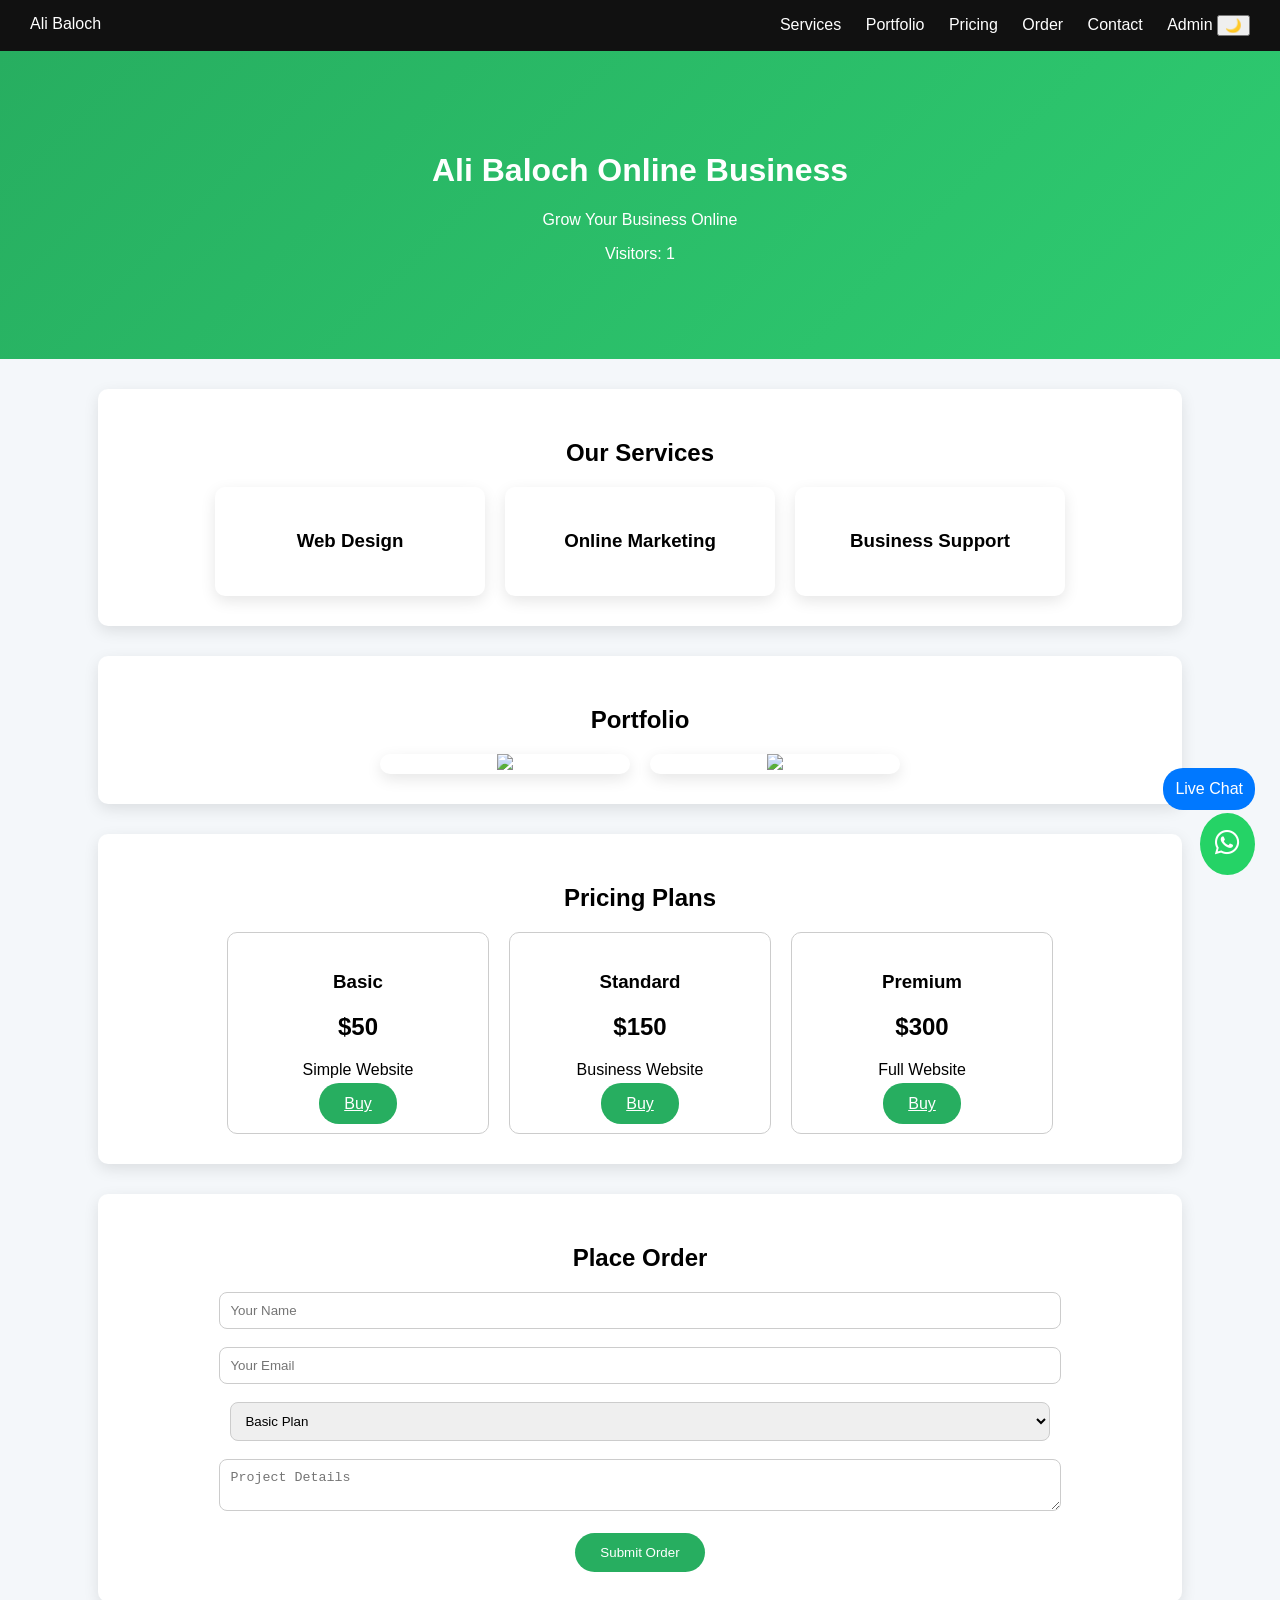
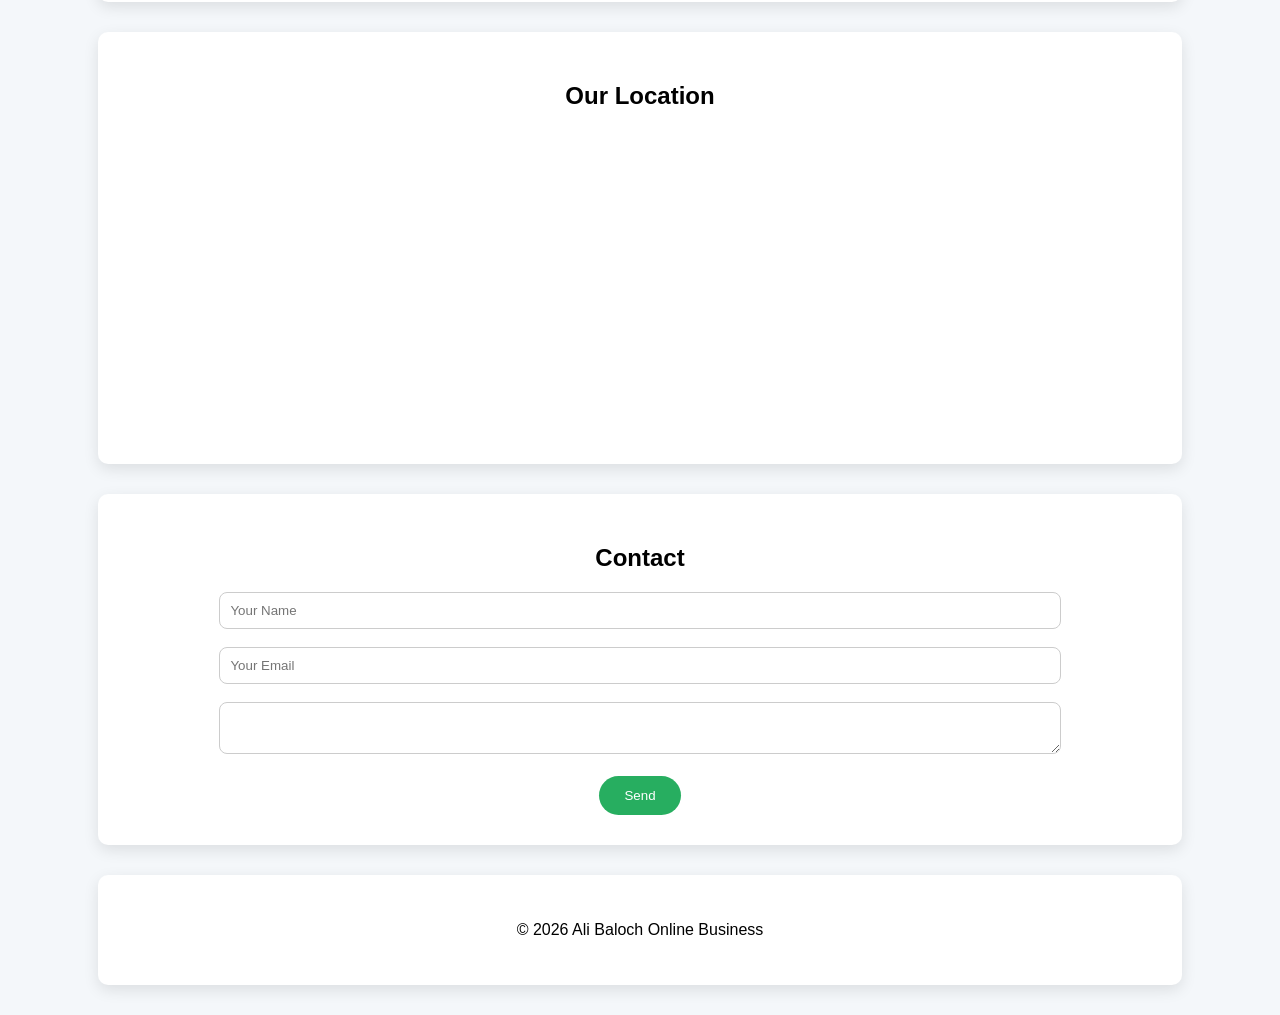
==== index.html @ 7f654d71 "Updated SEO description with ranking keywords" ====
<!DOCTYPE html>
<html lang="en"> 
<head> <meta name="google-site-verification" content="JwLX0HOMnzBrq7Of07ABtjmrwjhUxi854IWbUmr4bjE" />
<meta charset="UTF-8">
<meta name="viewport" content="width=device-width, initial-scale=1.0">

<title>Ali Baloch Online Business</title>

<meta name="description" content="Professional Web Design, Marketing and Online Business Services">
<meta name="keywords" content="web design, freelancer, online marketing, portfolio">
<meta name="author" content="Ali Baloch">

<link rel="stylesheet" href="https://cdnjs.cloudflare.com/ajax/libs/font-awesome/6.5.0/css/all.min.css">

<script src="https://cdn.jsdelivr.net/npm/particles.js"></script>

<style>

body{
margin:0;
font-family:Arial;
background:#f4f7fa;
text-align:center;
}

.dark{
background:#111;
color:white;
}

/* loader */

#loader{
position:fixed;
width:100%;
height:100%;
background:white;
display:flex;
justify-content:center;
align-items:center;
z-index:9999;
}

.spinner{
border:6px solid #eee;
border-top:6px solid #27ae60;
border-radius:50%;
width:60px;
height:60px;
animation:spin 1s linear infinite;
}

@keyframes spin{
100%{transform:rotate(360deg)}
}

/* navbar */

.navbar{
background:#111;
color:white;
display:flex;
justify-content:space-between;
padding:15px 30px;
}

.menu a{
color:white;
margin-left:20px;
text-decoration:none;
}

/* hero */

.hero{
background:linear-gradient(135deg,#27ae60,#2ecc71);
color:white;
padding:80px 20px;
}

/* boxes */

.box{
background:white;
padding:30px;
margin:30px auto;
width:80%;
border-radius:10px;
box-shadow:0 5px 15px rgba(0,0,0,0.1);
}

/* services */

.services{
display:flex;
flex-wrap:wrap;
gap:20px;
justify-content:center;
}

.service-card{
width:220px;
padding:25px;
border-radius:10px;
box-shadow:0 5px 15px rgba(0,0,0,0.1);
}

/* portfolio */

.portfolio{
display:flex;
flex-wrap:wrap;
gap:20px;
justify-content:center;
}

.project{
width:250px;
border-radius:10px;
overflow:hidden;
box-shadow:0 5px 15px rgba(0,0,0,0.1);
}

.project img{
width:100%;
}

/* pricing */

.pricing{
display:flex;
flex-wrap:wrap;
gap:20px;
justify-content:center;
}

.price-card{
border:1px solid #ccc;
padding:20px;
border-radius:10px;
width:220px;
}

/* form */

form input,form textarea,select{
width:80%;
padding:10px;
border-radius:8px;
border:1px solid #ccc;
}

.form-btn{
padding:12px 25px;
background:#27ae60;
color:white;
border:none;
border-radius:20px;
}

/* whatsapp */

.whatsapp{
position:fixed;
bottom:25px;
right:25px;
background:#25D366;
color:white;
font-size:28px;
padding:15px;
border-radius:50%;
}

/* live chat */

.livechat{
position:fixed;
bottom:90px;
right:25px;
background:#0078ff;
color:white;
padding:12px;
border-radius:20px;
text-decoration:none;
}

/* chatbot */

.chatbot{
position:fixed;
bottom:160px;
right:25px;
background:white;
width:250px;
padding:15px;
border-radius:10px;
box-shadow:0 5px 15px rgba(0,0,0,0.2);
display:none;
}

</style>

</head>

<body>

<div id="loader"><div class="spinner"></div></div>

<!-- navbar -->

<div class="navbar">

<div>Ali Baloch</div>

<div class="menu">
<a href="#services">Services</a>
<a href="#portfolio">Portfolio</a>
<a href="#pricing">Pricing</a>
<a href="#order">Order</a>
<a href="#contact">Contact</a>
<a href="#" onclick="adminLogin()">Admin</a>
<button onclick="toggleMode()">🌙</button>
</div>

</div>

<!-- hero -->

<div class="hero">

<h1>Ali Baloch Online Business</h1>

<p>Grow Your Business Online</p>

<p>Visitors: <span id="visits">0</span></p>

</div>

<!-- services -->

<div class="box" id="services">

<h2>Our Services</h2>

<div class="services">

<div class="service-card">
<h3>Web Design</h3>
</div>

<div class="service-card">
<h3>Online Marketing</h3>
</div>

<div class="service-card">
<h3>Business Support</h3>
</div>

</div>

</div>

<!-- portfolio -->

<div class="box" id="portfolio">

<h2>Portfolio</h2>

<div class="portfolio">

<div class="project">
<img src="https://picsum.photos/300/200?1">
</div>

<div class="project">
<img src="https://picsum.photos/300/200?2">
</div>

</div>

</div>

<!-- pricing -->

<div class="box" id="pricing">

<h2>Pricing Plans</h2>

<div class="pricing">

<div class="price-card">

<h3>Basic</h3>

<h2>$50</h2>

<p>Simple Website</p>

<a href="https://www.paypal.com/paypalme/alibaloch" class="form-btn">Buy</a>

</div>

<div class="price-card">

<h3>Standard</h3>

<h2>$150</h2>

<p>Business Website</p>

<a href="https://www.paypal.com/paypalme/alibaloch" class="form-btn">Buy</a>

</div>

<div class="price-card">

<h3>Premium</h3>

<h2>$300</h2>

<p>Full Website</p>

<a href="https://www.paypal.com/paypalme/alibaloch" class="form-btn">Buy</a>

</div>

</div>

</div>

<!-- order form -->

<div class="box" id="order">

<h2>Place Order</h2>

<form>

<input type="text" placeholder="Your Name"><br><br>

<input type="email" placeholder="Your Email"><br><br>

<select>

<option>Basic Plan</option>

<option>Standard Plan</option>

<option>Premium Plan</option>

</select><br><br>

<textarea placeholder="Project Details"></textarea><br><br>

<button class="form-btn">Submit Order</button>

</form>

</div>

<!-- google map -->

<div class="box">

<h2>Our Location</h2>

<iframe
src="https://maps.google.com/maps?q=Tando%20Adam%20Pakistan&t=&z=13&ie=UTF8&iwloc=&output=embed"
width="90%"
height="300"
style="border:0">
</iframe>

</div>

<!-- contact -->

<div class="box" id="contact">

<h2>Contact</h2>

<form action="https://formsubmit.co/alimagsibaloch574@gmail.com" method="POST">

<input type="text" name="name" placeholder="Your Name"><br><br>

<input type="email" name="email" placeholder="Your Email"><br><br>

<textarea name="message"></textarea><br><br>

<button class="form-btn">Send</button>

</form>

</div>

<footer class="box">

<p>© 2026 Ali Baloch Online Business</p>

</footer>

<a href="https://wa.me/923113302893" class="whatsapp">
<i class="fab fa-whatsapp"></i>
</a>

<a href="https://wa.me/923113302893" class="livechat">
Live Chat
</a>

<div class="chatbot" id="chatbot">

<p>Ask AI</p>

<input id="question">

<button onclick="askAI()">Send</button>

<p id="answer"></p>

</div>

<script>

/* loader */

window.onload=function(){
document.getElementById("loader").style.display="none"
}

/* dark mode */

function toggleMode(){
document.body.classList.toggle("dark")
}

/* visitor counter */

if(localStorage.visits){
localStorage.visits=Number(localStorage.visits)+1
}else{
localStorage.visits=1
}

document.getElementById("visits").innerText=localStorage.visits

/* chatbot open */

setTimeout(()=>{
document.getElementById("chatbot").style.display="block"
},6000)

/* fake AI */

function askAI(){
document.getElementById("answer").innerText="AI response will appear here"
}

/* admin blog */

function adminLogin(){

let pass=prompt("Enter Admin Password")

if(pass==="admin123"){

let post=prompt("Write blog")

localStorage.setItem("blogPost",post)

alert("Blog Saved")

}else{

alert("Wrong password")

}

}

</script>

</body>
</html>
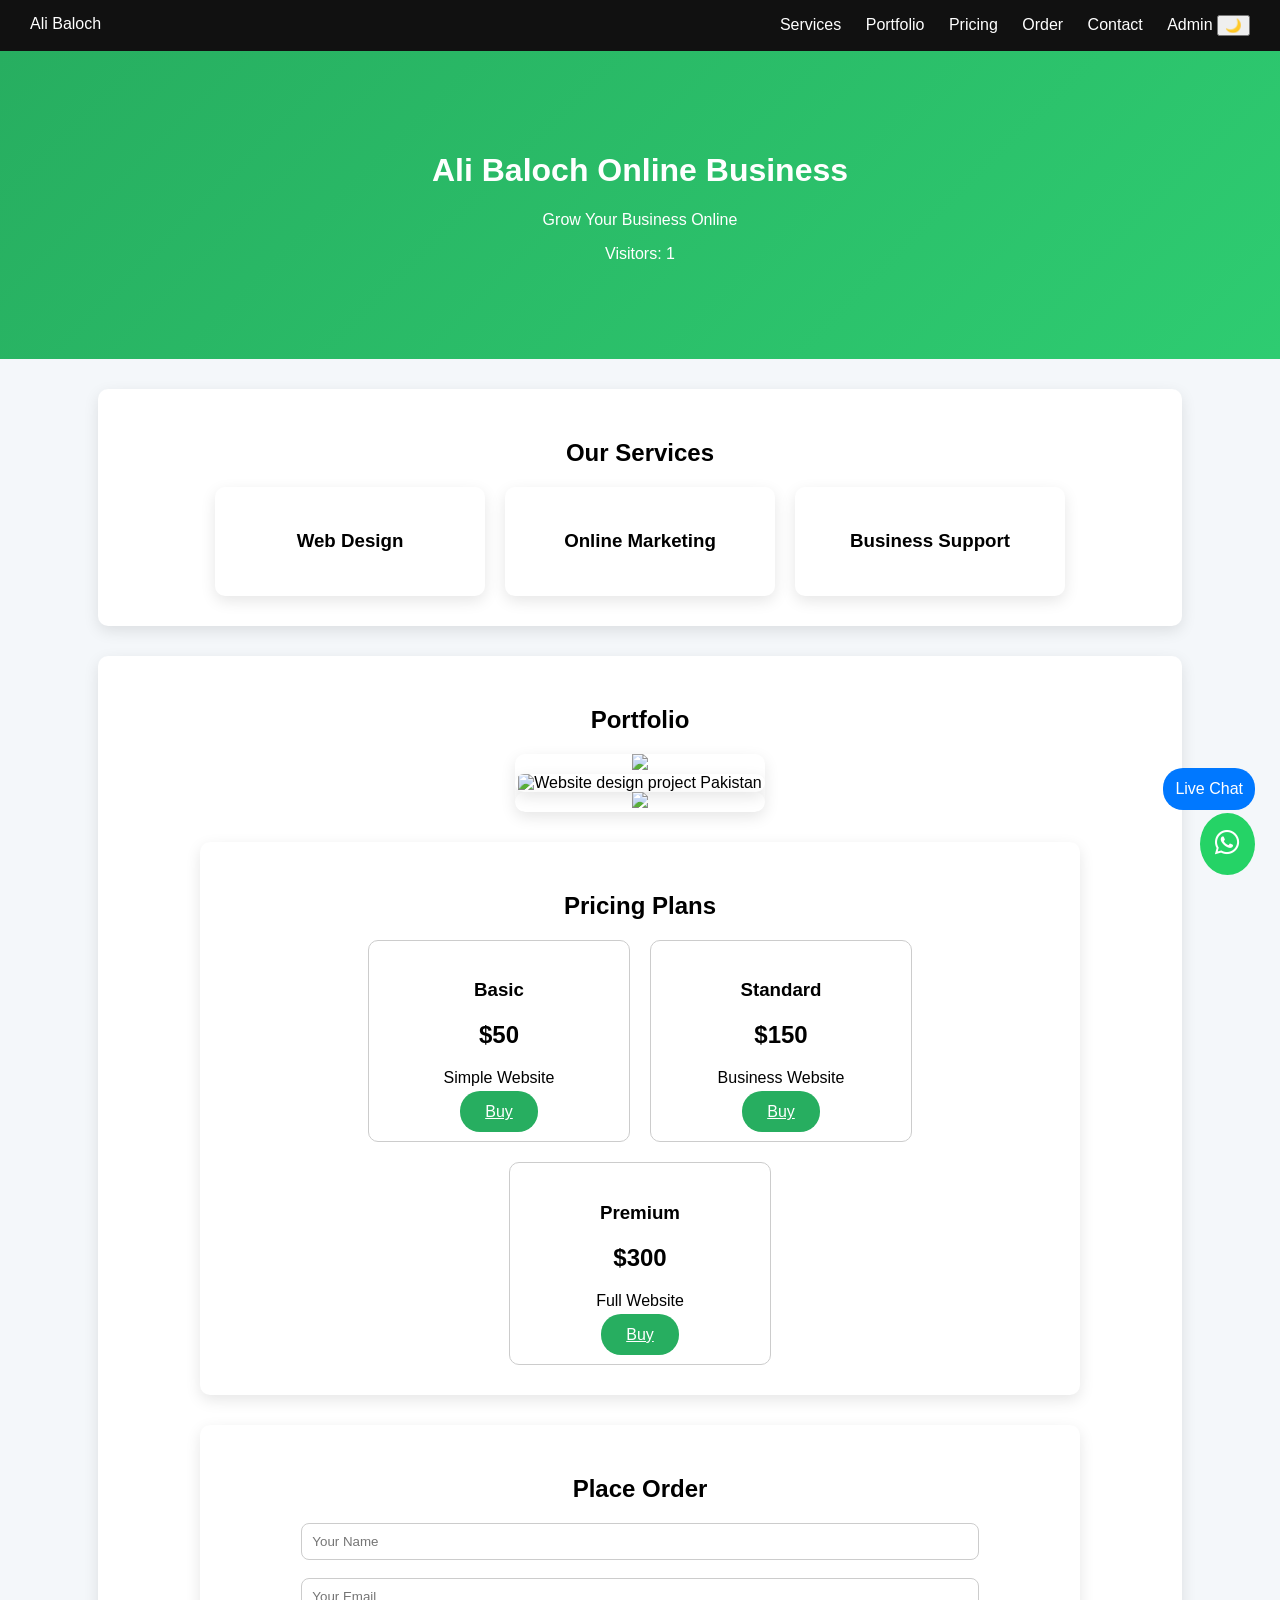
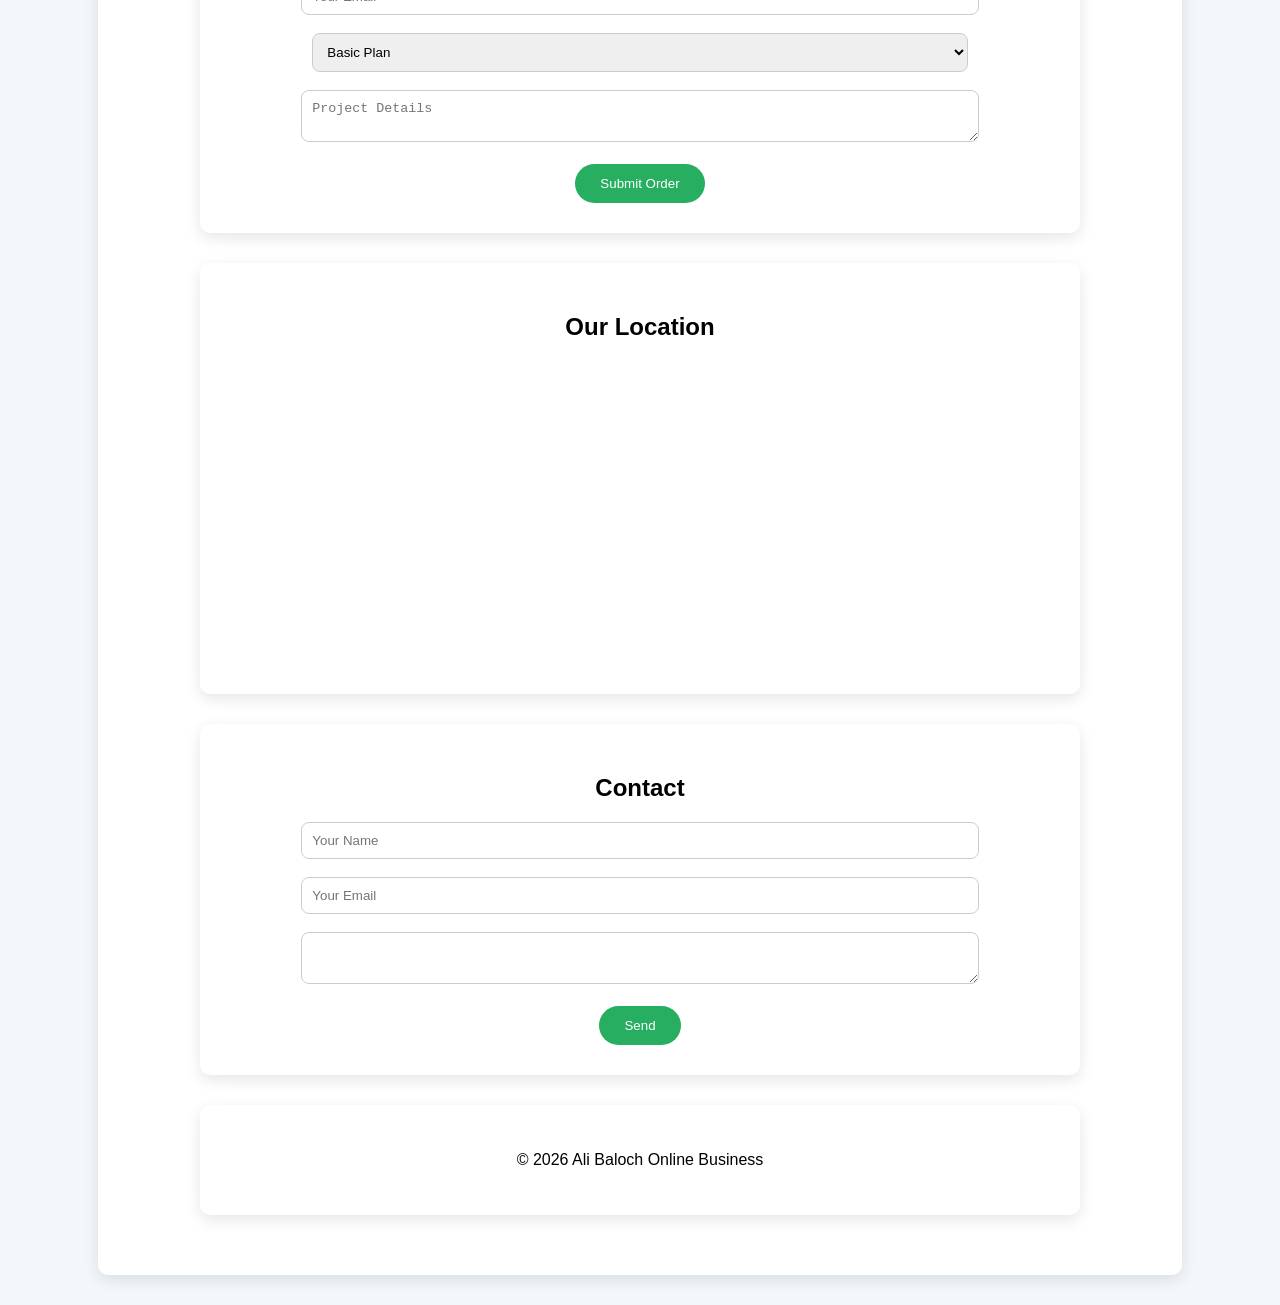
==== commit b55ed945: "Added SEO alt tags to portfolio images" ====
--- a/index.html
+++ b/index.html
@@ -4,7 +4,7 @@
 <meta charset="UTF-8">
 <meta name="viewport" content="width=device-width, initial-scale=1.0">
 
-<title>Ali Baloch Online Business</title>
+<title>Ali Baloch - Web Developer in Pakistan | Cheap Website Design</title>
 
 <meta name="description" content="Professional Web Design, Marketing and Online Business Services">
 <meta name="keywords" content="web design, freelancer, online marketing, portfolio">
@@ -269,9 +269,11 @@
 <div class="portfolio">
 
 <div class="project">
-<img src="https://picsum.photos/300/200?1">
-</div>
-
+<img src="https://picsum.photos/300/200?1"> 
+<div class="project">
+<img src="https://picsum.photos/300/200?1" alt="Website design project Pakistan">
+</div>
+ 
 <div class="project">
 <img src="https://picsum.photos/300/200?2">
 </div>
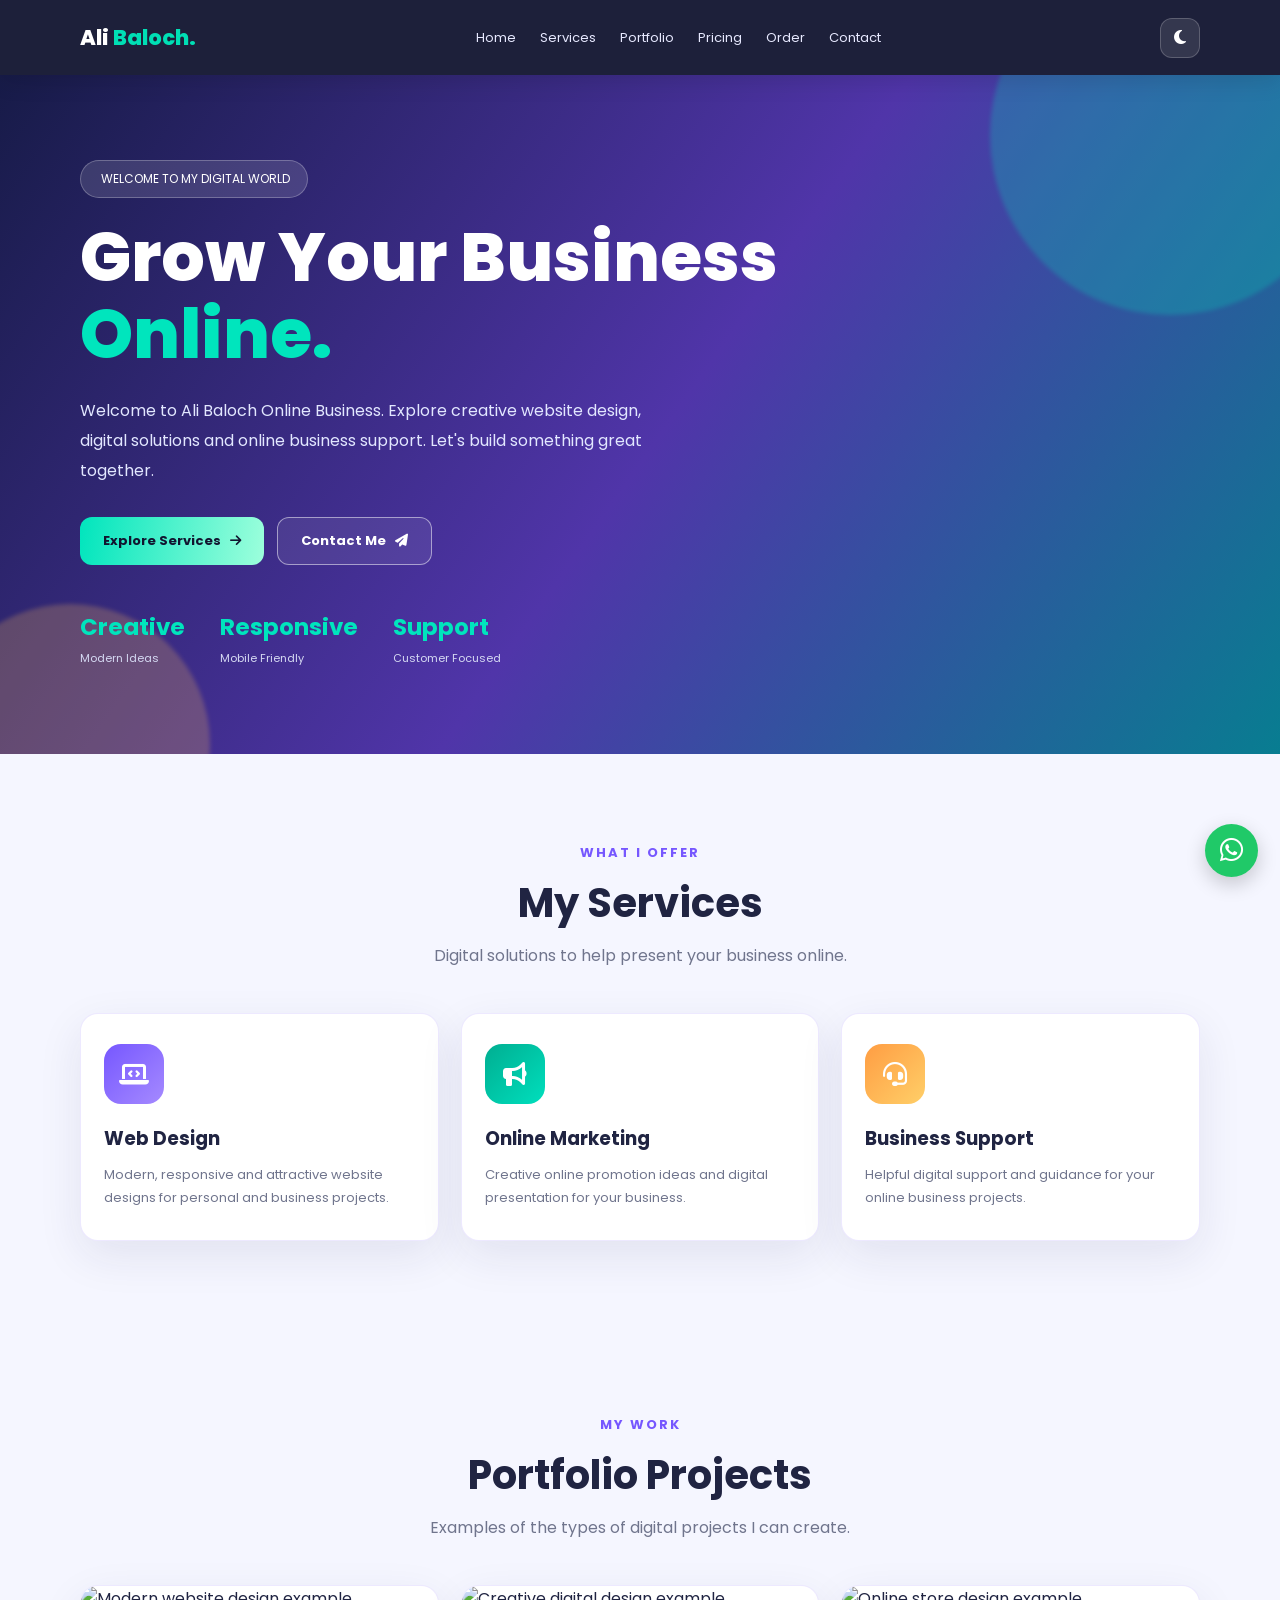
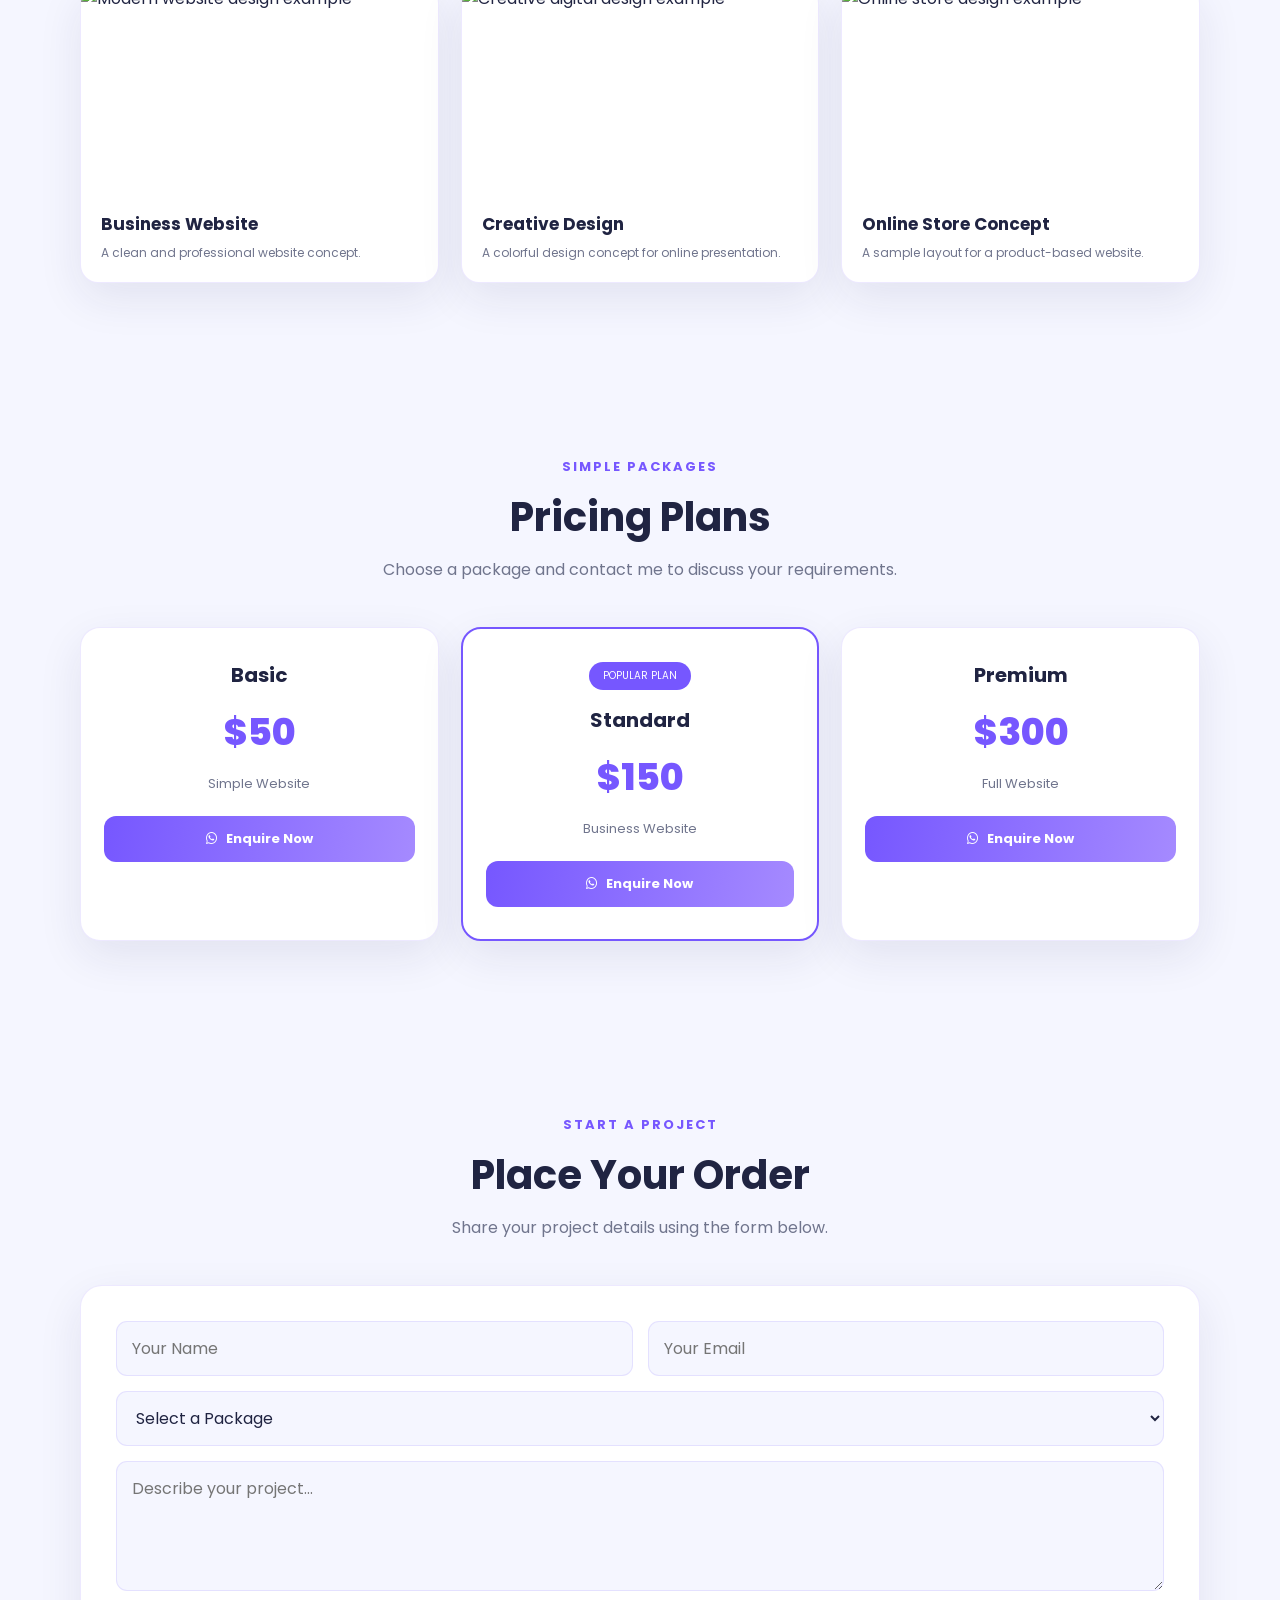
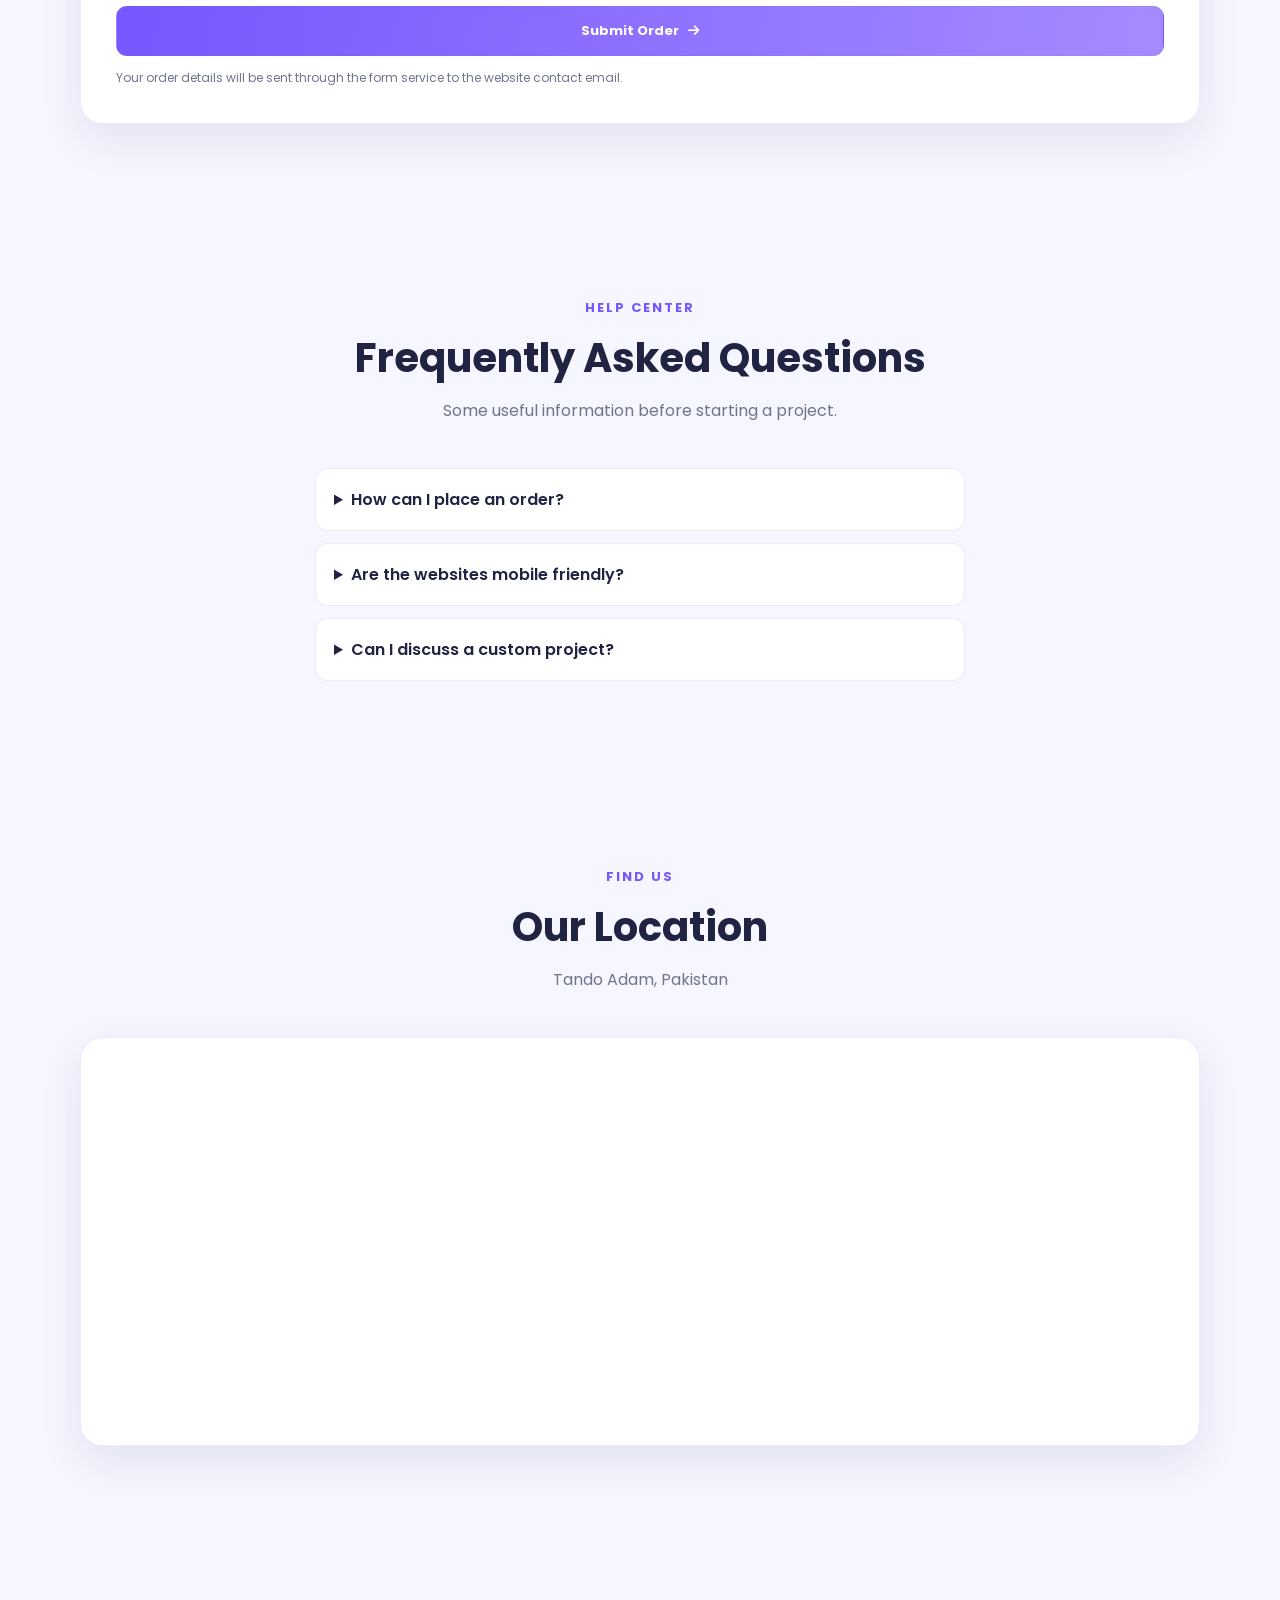
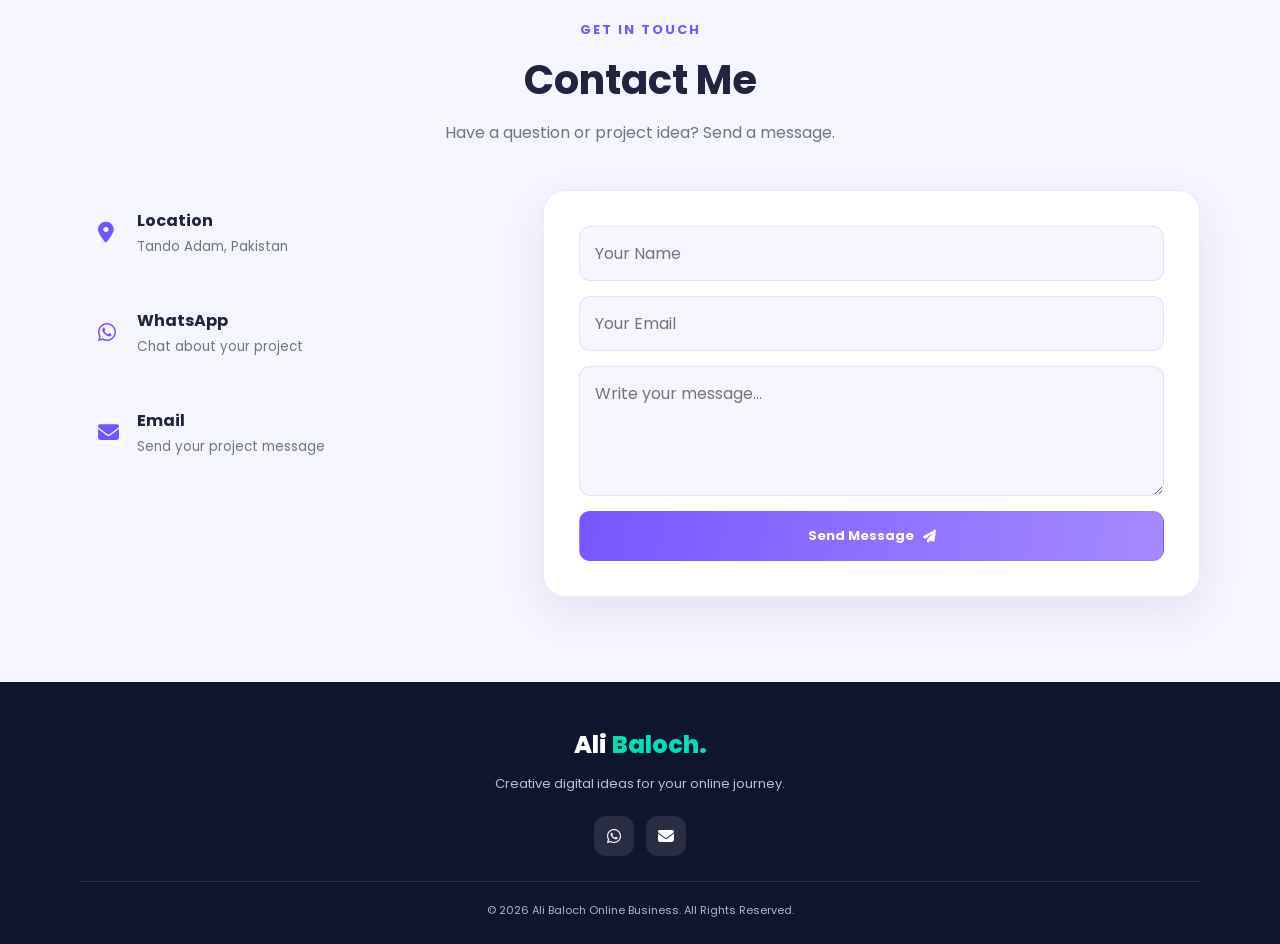
==== commit 0c5eebcc: "Update website design and add animations" ====
--- a/index.html
+++ b/index.html
@@ -1,488 +1,1201 @@
+
 <!DOCTYPE html>
-<html lang="en"> 
-<head> <meta name="google-site-verification" content="JwLX0HOMnzBrq7Of07ABtjmrwjhUxi854IWbUmr4bjE" />
+<html lang="en">
+<head>
 <meta charset="UTF-8">
+<meta name="google-site-verification" content="JwLX0HOMnzBrq7Of07ABtjmrwjhUxi854IWbUmr4bjE">
 <meta name="viewport" content="width=device-width, initial-scale=1.0">
 
-<title>Ali Baloch - Web Developer in Pakistan | Cheap Website Design</title>
-
-<meta name="description" content="Professional Web Design, Marketing and Online Business Services">
-<meta name="keywords" content="web design, freelancer, online marketing, portfolio">
+<title>Ali Baloch | Creative Digital Services</title>
+<meta name="description" content="Ali Baloch Online Business - Web Design, Online Marketing and Business Support.">
+<meta name="keywords" content="Ali Baloch, web design, website development, online marketing, Pakistan">
 <meta name="author" content="Ali Baloch">
-
+<meta name="theme-color" content="#10152f">
+
+<link rel="preconnect" href="https://fonts.googleapis.com">
+<link rel="preconnect" href="https://fonts.gstatic.com" crossorigin>
+<link href="https://fonts.googleapis.com/css2?family=Poppins:wght@400;500;600;700;800&display=swap" rel="stylesheet">
 <link rel="stylesheet" href="https://cdnjs.cloudflare.com/ajax/libs/font-awesome/6.5.0/css/all.min.css">
 
-<script src="https://cdn.jsdelivr.net/npm/particles.js"></script>
-
 <style>
-
-body{
-margin:0;
-font-family:Arial;
-background:#f4f7fa;
-text-align:center;
-}
-
-.dark{
-background:#111;
-color:white;
-}
-
-/* loader */
-
-#loader{
-position:fixed;
-width:100%;
-height:100%;
-background:white;
-display:flex;
-justify-content:center;
-align-items:center;
-z-index:9999;
-}
-
-.spinner{
-border:6px solid #eee;
-border-top:6px solid #27ae60;
-border-radius:50%;
-width:60px;
-height:60px;
-animation:spin 1s linear infinite;
-}
-
-@keyframes spin{
-100%{transform:rotate(360deg)}
-}
-
-/* navbar */
-
-.navbar{
-background:#111;
-color:white;
-display:flex;
-justify-content:space-between;
-padding:15px 30px;
-}
-
-.menu a{
-color:white;
-margin-left:20px;
-text-decoration:none;
-}
-
-/* hero */
-
-.hero{
-background:linear-gradient(135deg,#27ae60,#2ecc71);
-color:white;
-padding:80px 20px;
-}
-
-/* boxes */
-
-.box{
-background:white;
-padding:30px;
-margin:30px auto;
-width:80%;
-border-radius:10px;
-box-shadow:0 5px 15px rgba(0,0,0,0.1);
-}
-
-/* services */
-
-.services{
-display:flex;
-flex-wrap:wrap;
-gap:20px;
-justify-content:center;
-}
-
-.service-card{
-width:220px;
-padding:25px;
-border-radius:10px;
-box-shadow:0 5px 15px rgba(0,0,0,0.1);
-}
-
-/* portfolio */
-
-.portfolio{
-display:flex;
-flex-wrap:wrap;
-gap:20px;
-justify-content:center;
-}
-
-.project{
-width:250px;
-border-radius:10px;
-overflow:hidden;
-box-shadow:0 5px 15px rgba(0,0,0,0.1);
-}
-
-.project img{
-width:100%;
-}
-
-/* pricing */
-
-.pricing{
-display:flex;
-flex-wrap:wrap;
-gap:20px;
-justify-content:center;
-}
-
-.price-card{
-border:1px solid #ccc;
-padding:20px;
-border-radius:10px;
-width:220px;
-}
-
-/* form */
-
-form input,form textarea,select{
-width:80%;
-padding:10px;
-border-radius:8px;
-border:1px solid #ccc;
-}
-
-.form-btn{
-padding:12px 25px;
-background:#27ae60;
-color:white;
-border:none;
-border-radius:20px;
-}
-
-/* whatsapp */
-
-.whatsapp{
-position:fixed;
-bottom:25px;
-right:25px;
-background:#25D366;
-color:white;
-font-size:28px;
-padding:15px;
-border-radius:50%;
-}
-
-/* live chat */
-
-.livechat{
-position:fixed;
-bottom:90px;
-right:25px;
-background:#0078ff;
-color:white;
-padding:12px;
-border-radius:20px;
-text-decoration:none;
-}
-
-/* chatbot */
-
-.chatbot{
-position:fixed;
-bottom:160px;
-right:25px;
-background:white;
-width:250px;
-padding:15px;
-border-radius:10px;
-box-shadow:0 5px 15px rgba(0,0,0,0.2);
-display:none;
-}
-
+:root {
+  --primary: #7657ff;
+  --secondary: #00c9a7;
+  --accent: #ffbd59;
+  --bg: #f5f6ff;
+  --surface: #ffffff;
+  --text: #202442;
+  --muted: #70758d;
+  --border: rgba(118,87,255,.13);
+  --shadow: 0 15px 45px rgba(35,31,90,.09);
+}
+
+* {
+  margin: 0;
+  padding: 0;
+  box-sizing: border-box;
+  scroll-behavior: smooth;
+}
+
+body {
+  font-family: 'Poppins', sans-serif;
+  background: var(--bg);
+  color: var(--text);
+  overflow-x: hidden;
+  transition: background .3s, color .3s;
+}
+
+body.dark {
+  --bg: #0d1022;
+  --surface: #171b34;
+  --text: #f5f5ff;
+  --muted: #b3b8d0;
+  --border: rgba(255,255,255,.09);
+  --shadow: 0 15px 45px rgba(0,0,0,.25);
+}
+
+a {
+  text-decoration: none;
+  color: inherit;
+}
+
+button, input, textarea, select {
+  font: inherit;
+}
+
+button, a {
+  -webkit-tap-highlight-color: transparent;
+}
+
+.container {
+  width: min(1120px, 90%);
+  margin: auto;
+}
+
+.section {
+  padding: 85px 0;
+}
+
+.section-heading {
+  text-align: center;
+  margin-bottom: 45px;
+}
+
+.section-heading span {
+  color: var(--primary);
+  font-size: 13px;
+  font-weight: 700;
+  text-transform: uppercase;
+  letter-spacing: 2px;
+}
+
+.section-heading h2 {
+  font-size: clamp(28px, 4vw, 40px);
+  margin-top: 9px;
+}
+
+.section-heading p {
+  color: var(--muted);
+  margin-top: 10px;
+}
+
+/* Loading screen */
+
+#loader {
+  position: fixed;
+  inset: 0;
+  background: #10152f;
+  display: grid;
+  place-items: center;
+  z-index: 99999;
+  transition: opacity .5s, visibility .5s;
+}
+
+#loader.hide {
+  opacity: 0;
+  visibility: hidden;
+}
+
+.loader-ring {
+  width: 65px;
+  height: 65px;
+  border: 5px solid rgba(255,255,255,.2);
+  border-top-color: #00e0b5;
+  border-radius: 50%;
+  animation: spin 1s linear infinite;
+}
+
+@keyframes spin {
+  to { transform: rotate(360deg); }
+}
+
+/* Navbar */
+
+.navbar {
+  position: sticky;
+  top: 0;
+  z-index: 1000;
+  background: rgba(15,19,46,.94);
+  backdrop-filter: blur(15px);
+  box-shadow: 0 5px 25px rgba(0,0,0,.12);
+}
+
+.nav-inner {
+  min-height: 75px;
+  display: flex;
+  align-items: center;
+  justify-content: space-between;
+  gap: 20px;
+}
+
+.logo {
+  color: white;
+  font-size: 21px;
+  font-weight: 800;
+  white-space: nowrap;
+}
+
+.logo span {
+  color: #00dfb5;
+}
+
+.nav-links {
+  display: flex;
+  align-items: center;
+  gap: 24px;
+}
+
+.nav-links a {
+  color: #e7e9ff;
+  font-size: 13px;
+  transition: color .25s;
+}
+
+.nav-links a:hover {
+  color: #00dfb5;
+}
+
+.nav-actions {
+  display: flex;
+  align-items: center;
+  gap: 10px;
+}
+
+.icon-btn, .menu-btn {
+  border: 1px solid rgba(255,255,255,.2);
+  background: rgba(255,255,255,.1);
+  color: white;
+  width: 40px;
+  height: 40px;
+  border-radius: 12px;
+  cursor: pointer;
+}
+
+.menu-btn {
+  display: none;
+}
+
+/* Hero */
+
+.hero {
+  min-height: 610px;
+  display: flex;
+  align-items: center;
+  position: relative;
+  overflow: hidden;
+  color: white;
+  background: linear-gradient(125deg,#171b48,#5035a9 52%,#087d91);
+}
+
+.hero::before, .hero::after {
+  content: "";
+  position: absolute;
+  border-radius: 50%;
+  filter: blur(2px);
+  opacity: .23;
+  animation: float 8s ease-in-out infinite;
+}
+
+.hero::before {
+  width: 360px;
+  height: 360px;
+  background: #00e5bd;
+  top: -120px;
+  right: -70px;
+}
+
+.hero::after {
+  width: 280px;
+  height: 280px;
+  background: #ffbd59;
+  bottom: -130px;
+  left: -70px;
+  animation-delay: -3s;
+}
+
+@keyframes float {
+  0%,100% { transform: translateY(0) translateX(0); }
+  50% { transform: translateY(-28px) translateX(15px); }
+}
+
+.hero-content {
+  position: relative;
+  z-index: 2;
+  max-width: 760px;
+  padding: 85px 0;
+  animation: rise .9s ease both;
+}
+
+@keyframes rise {
+  from { opacity: 0; transform: translateY(25px); }
+  to { opacity: 1; transform: translateY(0); }
+}
+
+.hero-tag {
+  display: inline-block;
+  background: rgba(255,255,255,.13);
+  border: 1px solid rgba(255,255,255,.25);
+  border-radius: 30px;
+  padding: 9px 17px;
+  font-size: 12px;
+  margin-bottom: 22px;
+}
+
+.hero h1 {
+  font-size: clamp(38px, 7vw, 68px);
+  line-height: 1.13;
+  font-weight: 800;
+}
+
+.hero h1 span {
+  color: #00e5bd;
+}
+
+.hero p {
+  color: #e2e7ff;
+  font-size: 16px;
+  line-height: 1.9;
+  max-width: 610px;
+  margin: 22px 0 30px;
+}
+
+.hero-buttons {
+  display: flex;
+  gap: 13px;
+  flex-wrap: wrap;
+}
+
+.btn {
+  display: inline-flex;
+  align-items: center;
+  justify-content: center;
+  gap: 9px;
+  padding: 13px 23px;
+  border-radius: 12px;
+  border: 0;
+  cursor: pointer;
+  font-weight: 700;
+  font-size: 13px;
+  transition: transform .25s, box-shadow .25s;
+}
+
+.btn:hover {
+  transform: translateY(-4px);
+  box-shadow: 0 12px 25px rgba(0,0,0,.16);
+}
+
+.btn-primary {
+  color: #11152f;
+  background: linear-gradient(100deg,#00e5bd,#9dffdc);
+}
+
+.btn-outline {
+  color: white;
+  border: 1px solid rgba(255,255,255,.5);
+  background: rgba(255,255,255,.08);
+}
+
+.hero-stats {
+  display: flex;
+  gap: 35px;
+  margin-top: 45px;
+  flex-wrap: wrap;
+}
+
+.stat strong {
+  display: block;
+  font-size: 23px;
+  color: #00e5bd;
+}
+
+.stat small {
+  color: #d5d9f2;
+  font-size: 11px;
+}
+
+/* General cards */
+
+.box {
+  background: var(--surface);
+  border: 1px solid var(--border);
+  border-radius: 22px;
+  box-shadow: var(--shadow);
+  padding: 35px;
+}
+
+.services-grid, .portfolio-grid, .pricing-grid {
+  display: grid;
+  grid-template-columns: repeat(3, 1fr);
+  gap: 22px;
+}
+
+.service-card {
+  padding: 30px 23px;
+  background: var(--surface);
+  border: 1px solid var(--border);
+  border-radius: 18px;
+  box-shadow: var(--shadow);
+  transition: transform .3s, border-color .3s;
+}
+
+.service-card:hover {
+  transform: translateY(-9px);
+  border-color: var(--primary);
+}
+
+.service-icon {
+  width: 60px;
+  height: 60px;
+  display: grid;
+  place-items: center;
+  color: white;
+  font-size: 24px;
+  border-radius: 17px;
+  background: linear-gradient(135deg,var(--primary),#a58aff);
+  margin-bottom: 20px;
+}
+
+.service-card:nth-child(2) .service-icon {
+  background: linear-gradient(135deg,#00ae91,#00dfbd);
+}
+
+.service-card:nth-child(3) .service-icon {
+  background: linear-gradient(135deg,#ff9d43,#ffcf68);
+}
+
+.service-card h3 {
+  margin-bottom: 10px;
+}
+
+.service-card p {
+  color: var(--muted);
+  font-size: 13px;
+  line-height: 1.8;
+}
+
+/* Portfolio */
+
+.project {
+  background: var(--surface);
+  border-radius: 18px;
+  overflow: hidden;
+  box-shadow: var(--shadow);
+  border: 1px solid var(--border);
+  transition: transform .3s;
+}
+
+.project:hover {
+  transform: translateY(-8px);
+}
+
+.project img {
+  width: 100%;
+  height: 205px;
+  object-fit: cover;
+  display: block;
+  transition: transform .5s;
+}
+
+.project:hover img {
+  transform: scale(1.06);
+}
+
+.project-info {
+  padding: 20px;
+  text-align: left;
+}
+
+.project-info h3 {
+  font-size: 17px;
+}
+
+.project-info p {
+  color: var(--muted);
+  font-size: 12px;
+  margin-top: 7px;
+}
+
+/* Pricing */
+
+.price-card {
+  position: relative;
+  padding: 32px 23px;
+  text-align: center;
+  background: var(--surface);
+  border: 1px solid var(--border);
+  border-radius: 20px;
+  box-shadow: var(--shadow);
+  transition: transform .3s;
+}
+
+.price-card:hover {
+  transform: translateY(-8px);
+}
+
+.price-card.featured {
+  border: 2px solid var(--primary);
+  transform: scale(1.035);
+}
+
+.popular {
+  display: inline-block;
+  background: var(--primary);
+  color: white;
+  padding: 6px 14px;
+  border-radius: 20px;
+  font-size: 10px;
+  margin-bottom: 15px;
+}
+
+.price-card h3 {
+  font-size: 20px;
+}
+
+.price {
+  font-size: 37px;
+  font-weight: 800;
+  color: var(--primary);
+  margin: 14px 0;
+}
+
+.price-card p {
+  color: var(--muted);
+  font-size: 13px;
+  margin-bottom: 22px;
+}
+
+.price-card .btn {
+  width: 100%;
+  background: linear-gradient(100deg,var(--primary),#a58aff);
+  color: white;
+}
+
+/* Order and contact forms */
+
+.form-grid {
+  display: grid;
+  grid-template-columns: 1fr 1fr;
+  gap: 15px;
+}
+
+.form-control {
+  width: 100%;
+  padding: 14px 15px;
+  color: var(--text);
+  background: var(--bg);
+  border: 1px solid var(--border);
+  border-radius: 11px;
+  outline: none;
+  transition: border .2s, box-shadow .2s;
+}
+
+.form-control:focus {
+  border-color: var(--primary);
+  box-shadow: 0 0 0 3px rgba(118,87,255,.12);
+}
+
+.form-control.full {
+  grid-column: 1 / -1;
+}
+
+textarea.form-control {
+  min-height: 130px;
+  resize: vertical;
+}
+
+.form-submit {
+  background: linear-gradient(100deg,var(--primary),#a58aff);
+  color: white;
+}
+
+.form-note {
+  color: var(--muted);
+  font-size: 12px;
+  margin-top: 12px;
+  line-height: 1.7;
+}
+
+/* Location and contact */
+
+.map-frame {
+  width: 100%;
+  height: 330px;
+  border: 0;
+  border-radius: 17px;
+}
+
+.contact-grid {
+  display: grid;
+  grid-template-columns: .8fr 1.2fr;
+  gap: 25px;
+  align-items: start;
+}
+
+.contact-info {
+  display: grid;
+  gap: 15px;
+}
+
+.contact-item {
+  display: flex;
+  align-items: center;
+  gap: 14px;
+  padding: 18px;
+  background: var(--bg);
+  border-radius: 14px;
+  text-align: left;
+}
+
+.contact-item i {
+  color: var(--primary);
+  font-size: 21px;
+  width: 25px;
+}
+
+.contact-item small {
+  display: block;
+  color: var(--muted);
+  margin-top: 4px;
+}
+
+/* FAQ helper */
+
+.faq-box {
+  max-width: 650px;
+  margin: auto;
+  text-align: left;
+}
+
+.faq-box details {
+  padding: 18px;
+  margin-bottom: 12px;
+  background: var(--surface);
+  border: 1px solid var(--border);
+  border-radius: 13px;
+}
+
+.faq-box summary {
+  cursor: pointer;
+  font-weight: 600;
+}
+
+.faq-box details p {
+  color: var(--muted);
+  font-size: 13px;
+  line-height: 1.8;
+  margin-top: 12px;
+}
+
+/* Footer */
+
+footer {
+  background: #10152f;
+  color: white;
+  padding: 45px 0 25px;
+  text-align: center;
+}
+
+.footer-logo {
+  font-size: 24px;
+  font-weight: 800;
+}
+
+.footer-logo span {
+  color: #00dfb5;
+}
+
+.footer-text {
+  color: #b9bfdc;
+  font-size: 13px;
+  margin: 12px 0 22px;
+}
+
+.socials {
+  display: flex;
+  justify-content: center;
+  gap: 12px;
+  margin-bottom: 25px;
+}
+
+.socials a {
+  width: 40px;
+  height: 40px;
+  display: grid;
+  place-items: center;
+  border-radius: 12px;
+  background: rgba(255,255,255,.1);
+  transition: background .2s, transform .2s;
+}
+
+.socials a:hover {
+  background: var(--primary);
+  transform: translateY(-4px);
+}
+
+.copyright {
+  border-top: 1px solid rgba(255,255,255,.12);
+  padding-top: 20px;
+  color: #aeb4d1;
+  font-size: 11px;
+}
+
+/* Floating buttons */
+
+.whatsapp, .top-button {
+  position: fixed;
+  right: 22px;
+  width: 53px;
+  height: 53px;
+  display: grid;
+  place-items: center;
+  color: white;
+  border-radius: 50%;
+  z-index: 900;
+  box-shadow: 0 7px 20px rgba(0,0,0,.2);
+  transition: transform .2s;
+}
+
+.whatsapp:hover, .top-button:hover {
+  transform: scale(1.1);
+}
+
+.whatsapp {
+  bottom: 23px;
+  background: #20c968;
+  font-size: 27px;
+}
+
+.top-button {
+  bottom: 88px;
+  background: var(--primary);
+  border: 0;
+  cursor: pointer;
+  opacity: 0;
+  visibility: hidden;
+}
+
+.top-button.show {
+  opacity: 1;
+  visibility: visible;
+}
+
+/* Scroll reveal */
+
+.reveal {
+  opacity: 0;
+  transform: translateY(25px);
+  transition: opacity .7s, transform .7s;
+}
+
+.reveal.visible {
+  opacity: 1;
+  transform: translateY(0);
+}
+
+/* Responsive */
+
+@media(max-width: 850px) {
+  .menu-btn { display: block; }
+
+  .nav-links {
+    display: none;
+    position: absolute;
+    top: 75px;
+    left: 0;
+    right: 0;
+    padding: 22px 5%;
+    background: #10152f;
+    flex-direction: column;
+    align-items: flex-start;
+    gap: 20px;
+  }
+
+  .nav-links.open { display: flex; }
+
+  .services-grid, .portfolio-grid, .pricing-grid {
+    grid-template-columns: repeat(2,1fr);
+  }
+
+  .contact-grid {
+    grid-template-columns: 1fr;
+  }
+}
+
+@media(max-width: 560px) {
+  .section { padding: 60px 0; }
+  .box { padding: 23px 17px; }
+  .services-grid, .portfolio-grid, .pricing-grid {
+    grid-template-columns: 1fr;
+  }
+  .price-card.featured { transform: none; }
+  .form-grid { grid-template-columns: 1fr; }
+  .form-control.full { grid-column: auto; }
+  .hero { min-height: 570px; }
+  .hero-content { padding: 65px 0; }
+  .hero-stats { gap: 20px; }
+  .nav-inner { min-height: 68px; }
+  .nav-links { top: 68px; }
+}
+
+@media(prefers-reduced-motion: reduce) {
+  *, *::before, *::after {
+    scroll-behavior: auto !important;
+    animation-duration: .01ms !important;
+    transition-duration: .01ms !important;
+  }
+}
 </style>
-
 </head>
 
 <body>
 
-<div id="loader"><div class="spinner"></div></div>
-
-<!-- navbar -->
-
-<div class="navbar">
-
-<div>Ali Baloch</div>
-
-<div class="menu">
-<a href="#services">Services</a>
-<a href="#portfolio">Portfolio</a>
-<a href="#pricing">Pricing</a>
-<a href="#order">Order</a>
-<a href="#contact">Contact</a>
-<a href="#" onclick="adminLogin()">Admin</a>
-<button onclick="toggleMode()">🌙</button>
+<div id="loader">
+  <div class="loader-ring"></div>
 </div>
 
-</div>
-
-<!-- hero -->
-
-<div class="hero">
-
-<h1>Ali Baloch Online Business</h1>
-
-<p>Grow Your Business Online</p>
-
-<p>Visitors: <span id="visits">0</span></p>
-
-</div>
-
-<!-- services -->
-
-<div class="box" id="services">
-
-<h2>Our Services</h2>
-
-<div class="services">
-
-<div class="service-card">
-<h3>Web Design</h3>
-</div>
-
-<div class="service-card">
-<h3>Online Marketing</h3>
-</div>
-
-<div class="service-card">
-<h3>Business Support</h3>
-</div>
-
-</div>
-
-</div>
-
-<!-- portfolio -->
-
-<div class="box" id="portfolio">
-
-<h2>Portfolio</h2>
-
-<div class="portfolio">
-
-<div class="project">
-<img src="https://picsum.photos/300/200?1"> 
-<div class="project">
-<img src="https://picsum.photos/300/200?1" alt="Website design project Pakistan">
-</div>
- 
-<div class="project">
-<img src="https://picsum.photos/300/200?2">
-</div>
-
-</div>
-
-</div>
-
-<!-- pricing -->
-
-<div class="box" id="pricing">
-
-<h2>Pricing Plans</h2>
-
-<div class="pricing">
-
-<div class="price-card">
-
-<h3>Basic</h3>
-
-<h2>$50</h2>
-
-<p>Simple Website</p>
-
-<a href="https://www.paypal.com/paypalme/alibaloch" class="form-btn">Buy</a>
-
-</div>
-
-<div class="price-card">
-
-<h3>Standard</h3>
-
-<h2>$150</h2>
-
-<p>Business Website</p>
-
-<a href="https://www.paypal.com/paypalme/alibaloch" class="form-btn">Buy</a>
-
-</div>
-
-<div class="price-card">
-
-<h3>Premium</h3>
-
-<h2>$300</h2>
-
-<p>Full Website</p>
-
-<a href="https://www.paypal.com/paypalme/alibaloch" class="form-btn">Buy</a>
-
-</div>
-
-</div>
-
-</div>
-
-<!-- order form -->
-
-<div class="box" id="order">
-
-<h2>Place Order</h2>
-
-<form>
-
-<input type="text" placeholder="Your Name"><br><br>
-
-<input type="email" placeholder="Your Email"><br><br>
-
-<select>
-
-<option>Basic Plan</option>
-
-<option>Standard Plan</option>
-
-<option>Premium Plan</option>
-
-</select><br><br>
-
-<textarea placeholder="Project Details"></textarea><br><br>
-
-<button class="form-btn">Submit Order</button>
-
-</form>
-
-</div>
-
-<!-- google map -->
-
-<div class="box">
-
-<h2>Our Location</h2>
-
-<iframe
-src="https://maps.google.com/maps?q=Tando%20Adam%20Pakistan&t=&z=13&ie=UTF8&iwloc=&output=embed"
-width="90%"
-height="300"
-style="border:0">
-</iframe>
-
-</div>
-
-<!-- contact -->
-
-<div class="box" id="contact">
-
-<h2>Contact</h2>
-
-<form action="https://formsubmit.co/alimagsibaloch574@gmail.com" method="POST">
-
-<input type="text" name="name" placeholder="Your Name"><br><br>
-
-<input type="email" name="email" placeholder="Your Email"><br><br>
-
-<textarea name="message"></textarea><br><br>
-
-<button class="form-btn">Send</button>
-
-</form>
-
-</div>
-
-<footer class="box">
-
-<p>© 2026 Ali Baloch Online Business</p>
-
+<!-- NAVIGATION -->
+<header class="navbar">
+  <div class="container nav-inner">
+    <a class="logo" href="#home">Ali <span>Baloch.</span></a>
+
+    <nav class="nav-links" id="navLinks">
+      <a href="#home">Home</a>
+      <a href="#services">Services</a>
+      <a href="#portfolio">Portfolio</a>
+      <a href="#pricing">Pricing</a>
+      <a href="#order">Order</a>
+      <a href="#contact">Contact</a>
+    </nav>
+
+    <div class="nav-actions">
+      <button class="icon-btn" id="themeButton" onclick="toggleMode()" aria-label="Toggle dark mode">
+        <i class="fas fa-moon"></i>
+      </button>
+      <button class="menu-btn" onclick="toggleMenu()" aria-label="Open menu">
+        <i class="fas fa-bars"></i>
+      </button>
+    </div>
+  </div>
+</header>
+
+<main>
+
+<!-- HERO -->
+<section class="hero" id="home">
+  <div class="container">
+    <div class="hero-content">
+      <span class="hero-tag">
+        <i class="fas fa-sparkles"></i> WELCOME TO MY DIGITAL WORLD
+      </span>
+
+      <h1>Grow Your Business <span>Online.</span></h1>
+
+      <p>
+        Welcome to Ali Baloch Online Business. Explore creative website
+        design, digital solutions and online business support.
+        Let's build something great together.
+      </p>
+
+      <div class="hero-buttons">
+        <a href="#services" class="btn btn-primary">
+          Explore Services <i class="fas fa-arrow-right"></i>
+        </a>
+        <a href="#contact" class="btn btn-outline">
+          Contact Me <i class="fas fa-paper-plane"></i>
+        </a>
+      </div>
+
+      <div class="hero-stats">
+        <div class="stat">
+          <strong>Creative</strong>
+          <small>Modern Ideas</small>
+        </div>
+        <div class="stat">
+          <strong>Responsive</strong>
+          <small>Mobile Friendly</small>
+        </div>
+        <div class="stat">
+          <strong>Support</strong>
+          <small>Customer Focused</small>
+        </div>
+      </div>
+    </div>
+  </div>
+</section>
+
+<!-- SERVICES -->
+<section class="section" id="services">
+  <div class="container">
+    <div class="section-heading reveal">
+      <span>WHAT I OFFER</span>
+      <h2>My Services</h2>
+      <p>Digital solutions to help present your business online.</p>
+    </div>
+
+    <div class="services-grid">
+      <article class="service-card reveal">
+        <div class="service-icon"><i class="fas fa-laptop-code"></i></div>
+        <h3>Web Design</h3>
+        <p>Modern, responsive and attractive website designs for personal and business projects.</p>
+      </article>
+
+      <article class="service-card reveal">
+        <div class="service-icon"><i class="fas fa-bullhorn"></i></div>
+        <h3>Online Marketing</h3>
+        <p>Creative online promotion ideas and digital presentation for your business.</p>
+      </article>
+
+      <article class="service-card reveal">
+        <div class="service-icon"><i class="fas fa-headset"></i></div>
+        <h3>Business Support</h3>
+        <p>Helpful digital support and guidance for your online business projects.</p>
+      </article>
+    </div>
+  </div>
+</section>
+
+<!-- PORTFOLIO -->
+<section class="section" id="portfolio">
+  <div class="container">
+    <div class="section-heading reveal">
+      <span>MY WORK</span>
+      <h2>Portfolio Projects</h2>
+      <p>Examples of the types of digital projects I can create.</p>
+    </div>
+
+    <div class="portfolio-grid">
+      <article class="project reveal">
+        <img src="https://picsum.photos/600/400?random=21" alt="Modern website design example" loading="lazy">
+        <div class="project-info">
+          <h3>Business Website</h3>
+          <p>A clean and professional website concept.</p>
+        </div>
+      </article>
+
+      <article class="project reveal">
+        <img src="https://picsum.photos/600/400?random=22" alt="Creative digital design example" loading="lazy">
+        <div class="project-info">
+          <h3>Creative Design</h3>
+          <p>A colorful design concept for online presentation.</p>
+        </div>
+      </article>
+
+      <article class="project reveal">
+        <img src="https://picsum.photos/600/400?random=23" alt="Online store design example" loading="lazy">
+        <div class="project-info">
+          <h3>Online Store Concept</h3>
+          <p>A sample layout for a product-based website.</p>
+        </div>
+      </article>
+    </div>
+  </div>
+</section>
+
+<!-- PRICING -->
+<section class="section" id="pricing">
+  <div class="container">
+    <div class="section-heading reveal">
+      <span>SIMPLE PACKAGES</span>
+      <h2>Pricing Plans</h2>
+      <p>Choose a package and contact me to discuss your requirements.</p>
+    </div>
+
+    <div class="pricing-grid">
+      <article class="price-card reveal">
+        <h3>Basic</h3>
+        <div class="price">$50</div>
+        <p>Simple Website</p>
+        <a class="btn" href="https://wa.me/923113302893?text=Hello%2C%20I%20am%20interested%20in%20the%20Basic%20website%20package.">
+          <i class="fab fa-whatsapp"></i> Enquire Now
+        </a>
+      </article>
+
+      <article class="price-card featured reveal">
+        <span class="popular">POPULAR PLAN</span>
+        <h3>Standard</h3>
+        <div class="price">$150</div>
+        <p>Business Website</p>
+        <a class="btn" href="https://wa.me/923113302893?text=Hello%2C%20I%20am%20interested%20in%20the%20Standard%20website%20package.">
+          <i class="fab fa-whatsapp"></i> Enquire Now
+        </a>
+      </article>
+
+      <article class="price-card reveal">
+        <h3>Premium</h3>
+        <div class="price">$300</div>
+        <p>Full Website</p>
+        <a class="btn" href="https://wa.me/923113302893?text=Hello%2C%20I%20am%20interested%20in%20the%20Premium%20website%20package.">
+          <i class="fab fa-whatsapp"></i> Enquire Now
+        </a>
+      </article>
+    </div>
+  </div>
+</section>
+
+<!-- ORDER FORM -->
+<section class="section" id="order">
+  <div class="container">
+    <div class="section-heading reveal">
+      <span>START A PROJECT</span>
+      <h2>Place Your Order</h2>
+      <p>Share your project details using the form below.</p>
+    </div>
+
+    <div class="box reveal">
+      <form action="https://formsubmit.co/alimagsibaloch574@gmail.com" method="POST">
+        <input type="hidden" name="_subject" value="New Website Order - Ali Baloch Online Business">
+        <input type="hidden" name="_captcha" value="false">
+
+        <div class="form-grid">
+          <input class="form-control" type="text" name="name" placeholder="Your Name" required>
+          <input class="form-control" type="email" name="email" placeholder="Your Email" required>
+
+          <select class="form-control full" name="plan" required>
+            <option value="">Select a Package</option>
+            <option>Basic Plan - $50</option>
+            <option>Standard Plan - $150</option>
+            <option>Premium Plan - $300</option>
+          </select>
+
+          <textarea class="form-control full" name="project_details" placeholder="Describe your project..." required></textarea>
+
+          <button class="btn form-submit form-control full" type="submit">
+            Submit Order <i class="fas fa-arrow-right"></i>
+          </button>
+        </div>
+        <p class="form-note">Your order details will be sent through the form service to the website contact email.</p>
+      </form>
+    </div>
+  </div>
+</section>
+
+<!-- FAQ -->
+<section class="section" id="faq">
+  <div class="container">
+    <div class="section-heading reveal">
+      <span>HELP CENTER</span>
+      <h2>Frequently Asked Questions</h2>
+      <p>Some useful information before starting a project.</p>
+    </div>
+
+    <div class="faq-box reveal">
+      <details>
+        <summary>How can I place an order?</summary>
+        <p>Choose a package, fill out the order form or contact us through WhatsApp.</p>
+      </details>
+
+      <details>
+        <summary>Are the websites mobile friendly?</summary>
+        <p>The website designs are intended to work on mobile phones, tablets and desktop screens.</p>
+      </details>
+
+      <details>
+        <summary>Can I discuss a custom project?</summary>
+        <p>Yes. Send your project requirements through the contact form so they can be discussed.</p>
+      </details>
+    </div>
+  </div>
+</section>
+
+<!-- LOCATION -->
+<section class="section">
+  <div class="container">
+    <div class="section-heading reveal">
+      <span>FIND US</span>
+      <h2>Our Location</h2>
+      <p>Tando Adam, Pakistan</p>
+    </div>
+
+    <div class="box reveal">
+      <iframe
+        class="map-frame"
+        src="https://maps.google.com/maps?q=Tando%20Adam%20Pakistan&t=&z=13&ie=UTF8&iwloc=&output=embed"
+        loading="lazy"
+        title="Map showing Tando Adam Pakistan"
+        allowfullscreen>
+      </iframe>
+    </div>
+  </div>
+</section>
+
+<!-- CONTACT -->
+<section class="section" id="contact">
+  <div class="container">
+    <div class="section-heading reveal">
+      <span>GET IN TOUCH</span>
+      <h2>Contact Me</h2>
+      <p>Have a question or project idea? Send a message.</p>
+    </div>
+
+    <div class="contact-grid">
+      <div class="contact-info reveal">
+        <div class="contact-item">
+          <i class="fas fa-location-dot"></i>
+          <div>
+            <strong>Location</strong>
+            <small>Tando Adam, Pakistan</small>
+          </div>
+        </div>
+
+        <div class="contact-item">
+          <i class="fab fa-whatsapp"></i>
+          <div>
+            <strong>WhatsApp</strong>
+            <small>Chat about your project</small>
+          </div>
+        </div>
+
+        <div class="contact-item">
+          <i class="fas fa-envelope"></i>
+          <div>
+            <strong>Email</strong>
+            <small>Send your project message</small>
+          </div>
+        </div>
+      </div>
+
+      <div class="box reveal">
+        <form action="https://formsubmit.co/alimagsibaloch574@gmail.com" method="POST">
+          <input type="hidden" name="_subject" value="New Contact Message - Ali Baloch Website">
+          <input type="hidden" name="_captcha" value="false">
+
+          <div class="form-grid">
+            <input class="form-control full" type="text" name="name" placeholder="Your Name" required>
+            <input class="form-control full" type="email" name="email" placeholder="Your Email" required>
+            <textarea class="form-control full" name="message" placeholder="Write your message..." required></textarea>
+            <button class="btn form-submit form-control full" type="submit">
+              Send Message <i class="fas fa-paper-plane"></i>
+            </button>
+          </div>
+        </form>
+      </div>
+    </div>
+  </div>
+</section>
+
+</main>
+
+<!-- FOOTER -->
+<footer>
+  <div class="container">
+    <div class="footer-logo">Ali <span>Baloch.</span></div>
+    <p class="footer-text">Creative digital ideas for your online journey.</p>
+
+    <div class="socials">
+      <a href="https://wa.me/923113302893" aria-label="WhatsApp"><i class="fab fa-whatsapp"></i></a>
+      <a href="mailto:alimagsibaloch574@gmail.com" aria-label="Email"><i class="fas fa-envelope"></i></a>
+    </div>
+
+    <div class="copyright">
+      © <span id="year"></span> Ali Baloch Online Business. All Rights Reserved.
+    </div>
+  </div>
 </footer>
 
-<a href="https://wa.me/923113302893" class="whatsapp">
-<i class="fab fa-whatsapp"></i>
+<!-- FLOATING WHATSAPP -->
+<a class="whatsapp" href="https://wa.me/923113302893" target="_blank" rel="noopener" aria-label="Chat on WhatsApp">
+  <i class="fab fa-whatsapp"></i>
 </a>
 
-<a href="https://wa.me/923113302893" class="livechat">
-Live Chat
-</a>
-
-<div class="chatbot" id="chatbot">
-
-<p>Ask AI</p>
-
-<input id="question">
-
-<button onclick="askAI()">Send</button>
-
-<p id="answer"></p>
-
-</div>
+<button class="top-button" id="topButton" onclick="goToTop()" aria-label="Back to top">
+  <i class="fas fa-arrow-up"></i>
+</button>
 
 <script>
-
-/* loader */
-
-window.onload=function(){
-document.getElementById("loader").style.display="none"
-}
-
-/* dark mode */
-
-function toggleMode(){
-document.body.classList.toggle("dark")
-}
-
-/* visitor counter */
-
-if(localStorage.visits){
-localStorage.visits=Number(localStorage.visits)+1
-}else{
-localStorage.visits=1
-}
-
-document.getElementById("visits").innerText=localStorage.visits
-
-/* chatbot open */
-
-setTimeout(()=>{
-document.getElementById("chatbot").style.display="block"
-},6000)
-
-/* fake AI */
-
-function askAI(){
-document.getElementById("answer").innerText="AI response will appear here"
-}
-
-/* admin blog */
-
-function adminLogin(){
-
-let pass=prompt("Enter Admin Password")
-
-if(pass==="admin123"){
-
-let post=prompt("Write blog")
-
-localStorage.setItem("blogPost",post)
-
-alert("Blog Saved")
-
-}else{
-
-alert("Wrong password")
-
-}
-
-}
-
+/* Hide loading screen */
+window.addEventListener("load", function() {
+  document.getElementById("loader").classList.add("hide");
+});
+
+/* Mobile navigation */
+function toggleMenu() {
+  document.getElementById("navLinks").classList.toggle("open");
+}
+
+document.querySelectorAll("#navLinks a").forEach(function(link) {
+  link.addEventListener("click", function() {
+    document.getElementById("navLinks").classList.remove("open");
+  });
+});
+
+/* Dark and light mode */
+function toggleMode() {
+  document.body.classList.toggle("dark");
+
+  const isDark = document.body.classList.contains("dark");
+  const icon = document.querySelector("#themeButton i");
+
+  icon.className = isDark ? "fas fa-sun" : "fas fa-moon";
+
+  try {
+    localStorage.setItem("aliTheme", isDark ? "dark" : "light");
+  } catch (error) {
+    // Theme still works for this page view if storage is unavailable.
+  }
+}
+
+/* Restore saved theme */
+try {
+  if (localStorage.getItem("aliTheme") === "dark") {
+    document.body.classList.add("dark");
+    document.querySelector("#themeButton i").className = "fas fa-sun";
+  }
+} catch (error) {
+  // Continue with the default theme.
+}
+
+/* Reveal sections while scrolling */
+const revealObserver = new IntersectionObserver(function(entries) {
+  entries.forEach(function(entry) {
+    if (entry.isIntersecting) {
+      entry.target.classList.add("visible");
+      revealObserver.unobserve(entry.target);
+    }
+  });
+}, { threshold: 0.12 });
+
+document.querySelectorAll(".reveal").forEach(function(element) {
+  revealObserver.observe(element);
+});
+
+/* Back to top button */
+const topButton = document.getElementById("topButton");
+
+window.addEventListener("scroll", function() {
+  if (window.scrollY > 450) {
+    topButton.classList.add("show");
+  } else {
+    topButton.classList.remove("show");
+  }
+});
+
+function goToTop() {
+  window.scrollTo({ top: 0, behavior: "smooth" });
+}
+
+/* Current year */
+document.getElementById("year").textContent = new Date().getFullYear();
 </script>
 
 </body>
 </html>
-
-
-
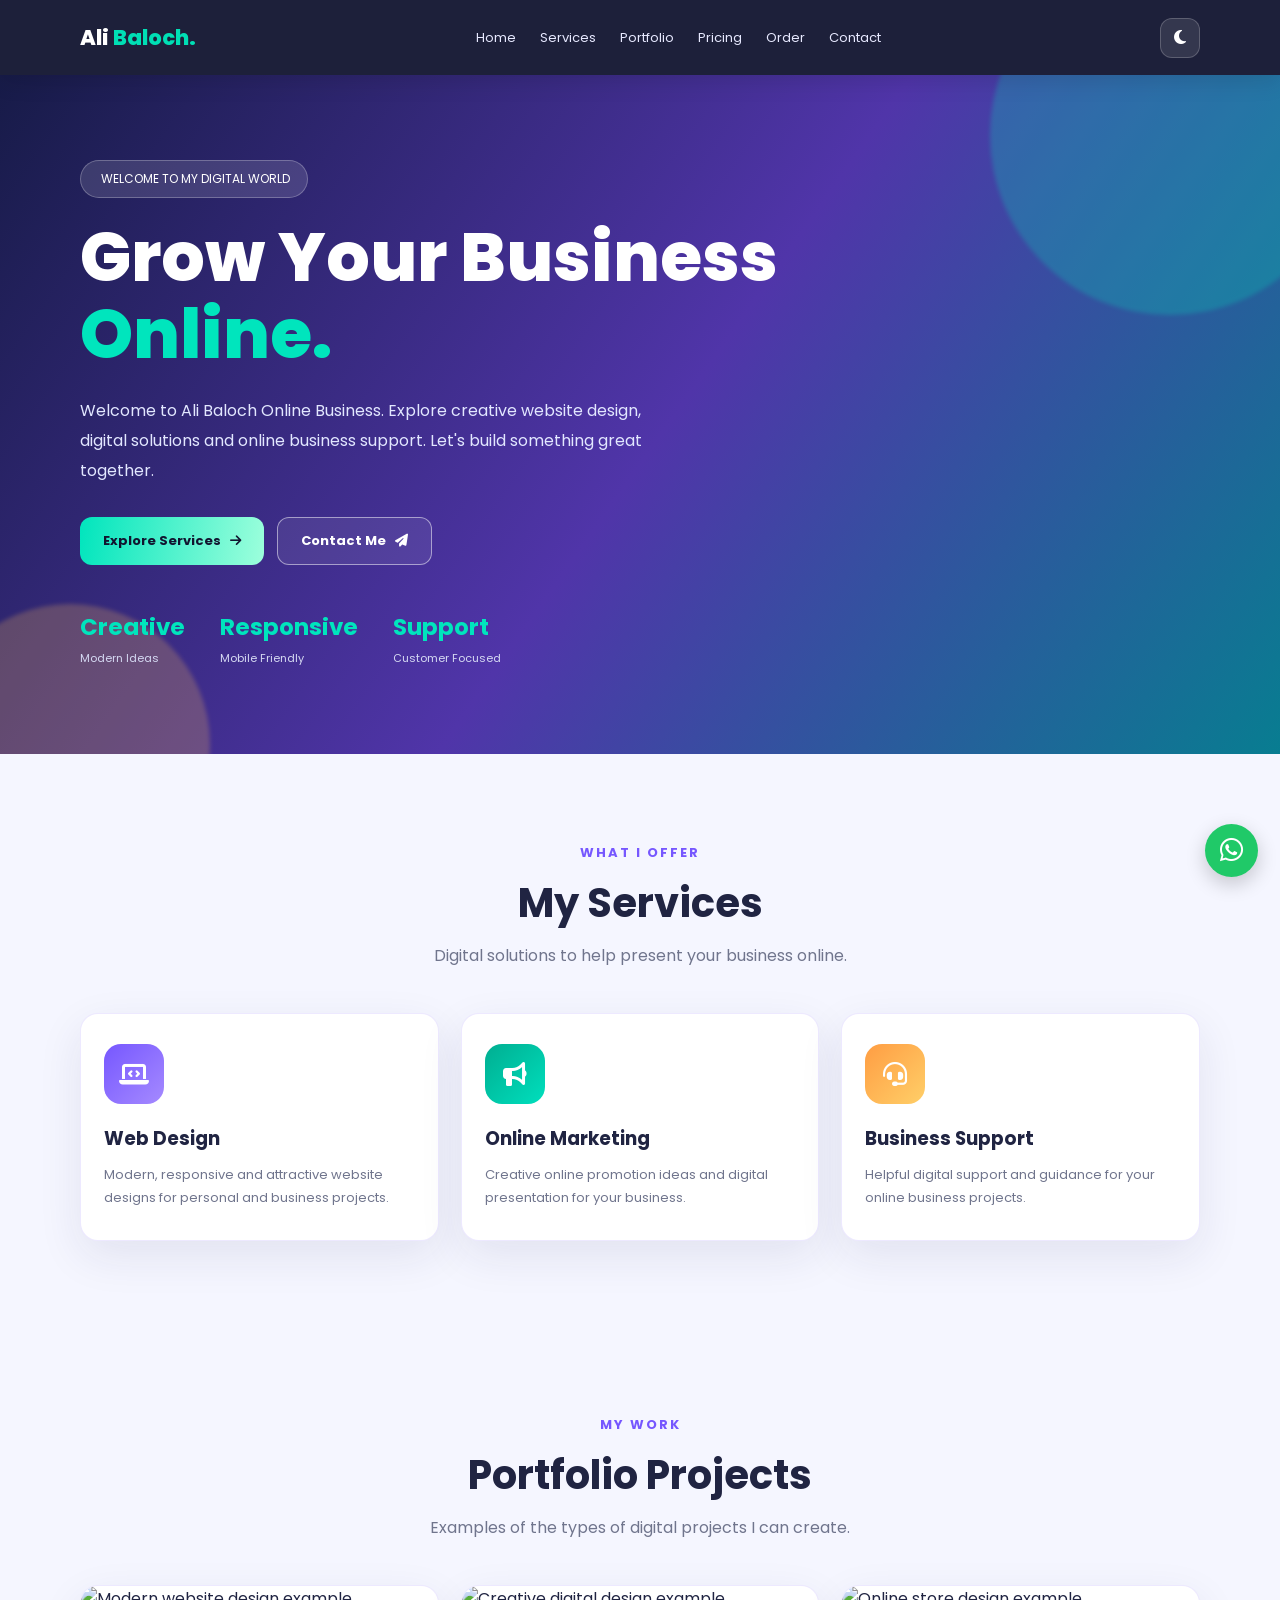
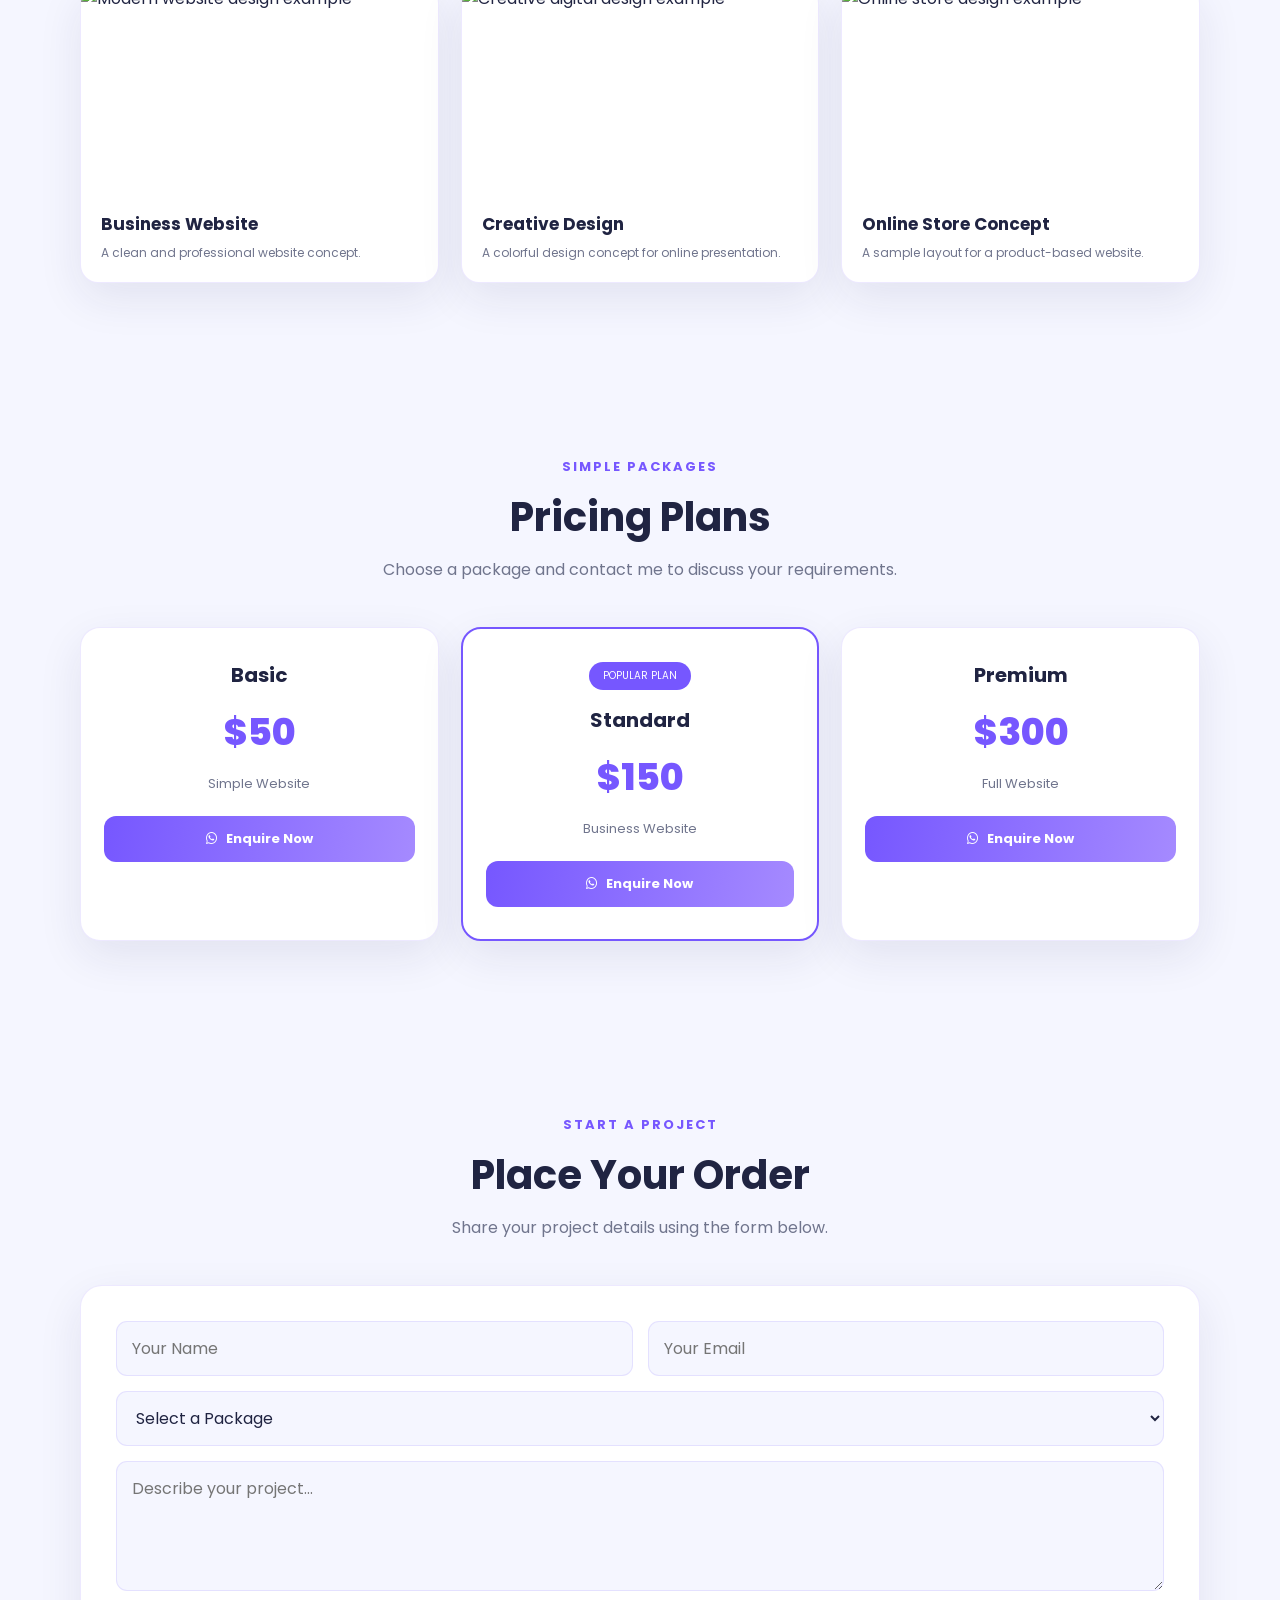
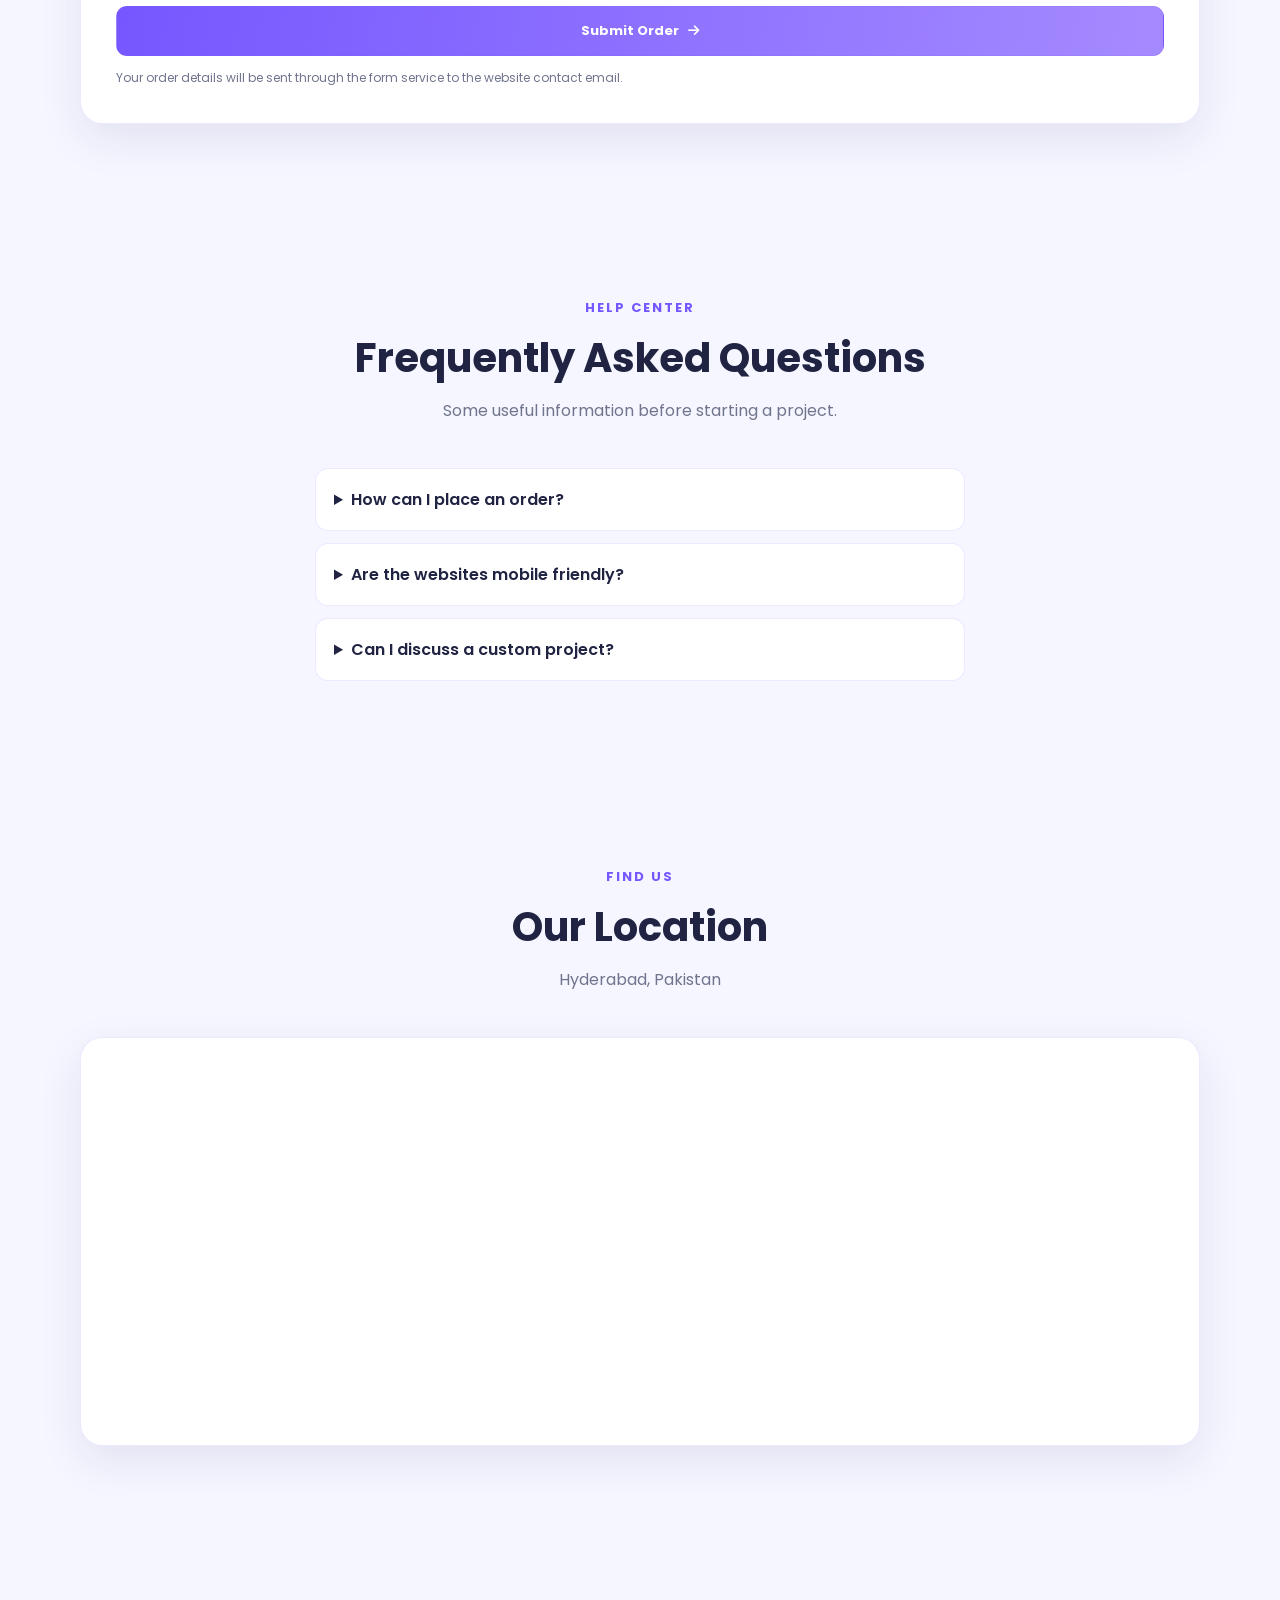
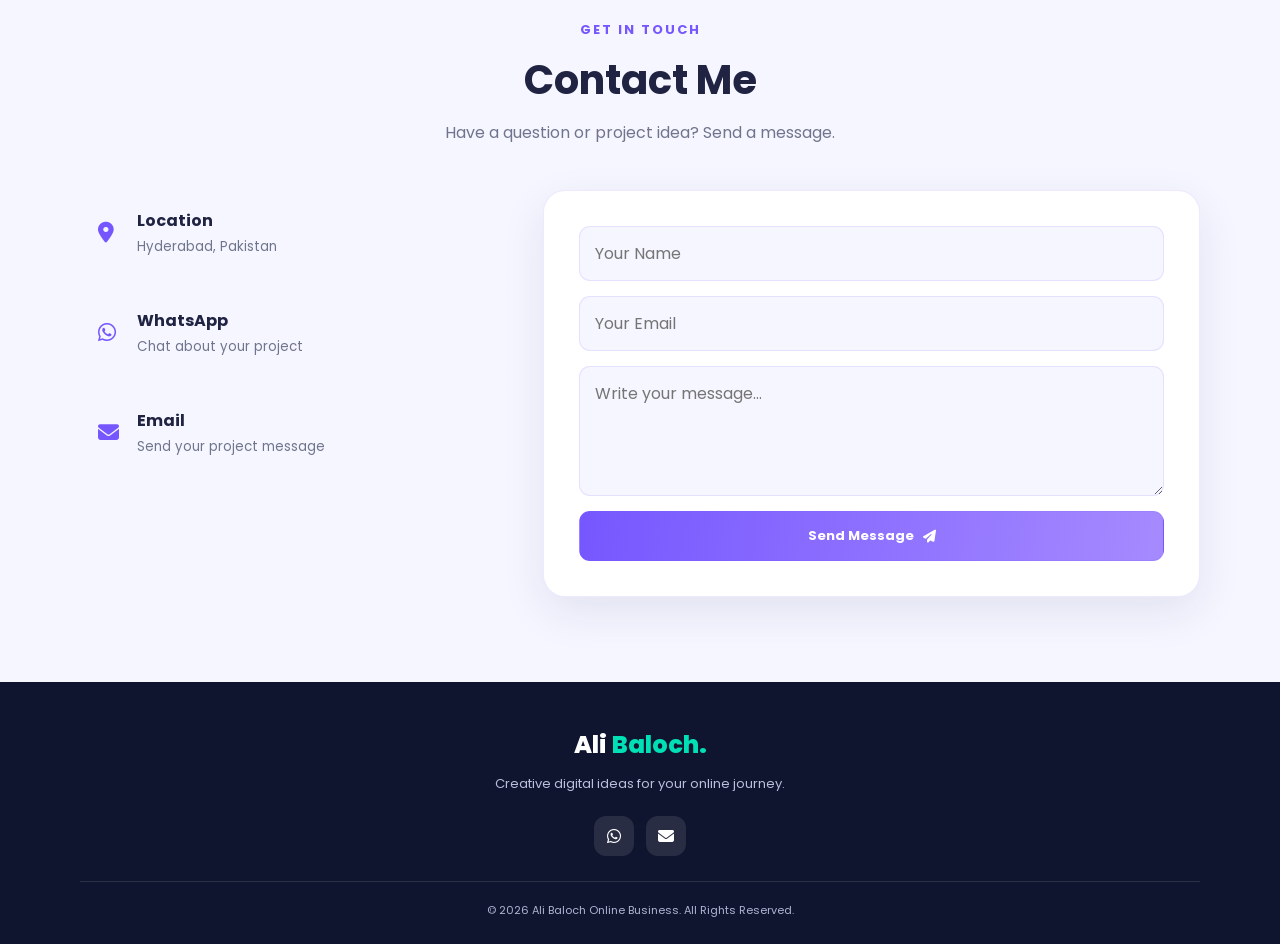
==== commit 0fa4c93d: "Update website location to Hyderabad" ====
--- a/index.html
+++ b/index.html
@@ -1023,15 +1023,15 @@
     <div class="section-heading reveal">
       <span>FIND US</span>
       <h2>Our Location</h2>
-      <p>Tando Adam, Pakistan</p>
+      <p>Hyderabad, Pakistan</p>
     </div>
 
     <div class="box reveal">
       <iframe
         class="map-frame"
-        src="https://maps.google.com/maps?q=Tando%20Adam%20Pakistan&t=&z=13&ie=UTF8&iwloc=&output=embed"
+        src="https://maps.google.com/maps?q=Hydera%20bad%20Pakistan&t=&z=13&ie=UTF8&iwloc=&output=embed"
         loading="lazy"
-        title="Map showing Tando Adam Pakistan"
+        title="Map showing Hyderabad Pakistan"
         allowfullscreen>
       </iframe>
     </div>
@@ -1053,7 +1053,7 @@
           <i class="fas fa-location-dot"></i>
           <div>
             <strong>Location</strong>
-            <small>Tando Adam, Pakistan</small>
+            <small>Hyderabad, Pakistan</small>
           </div>
         </div>
 
